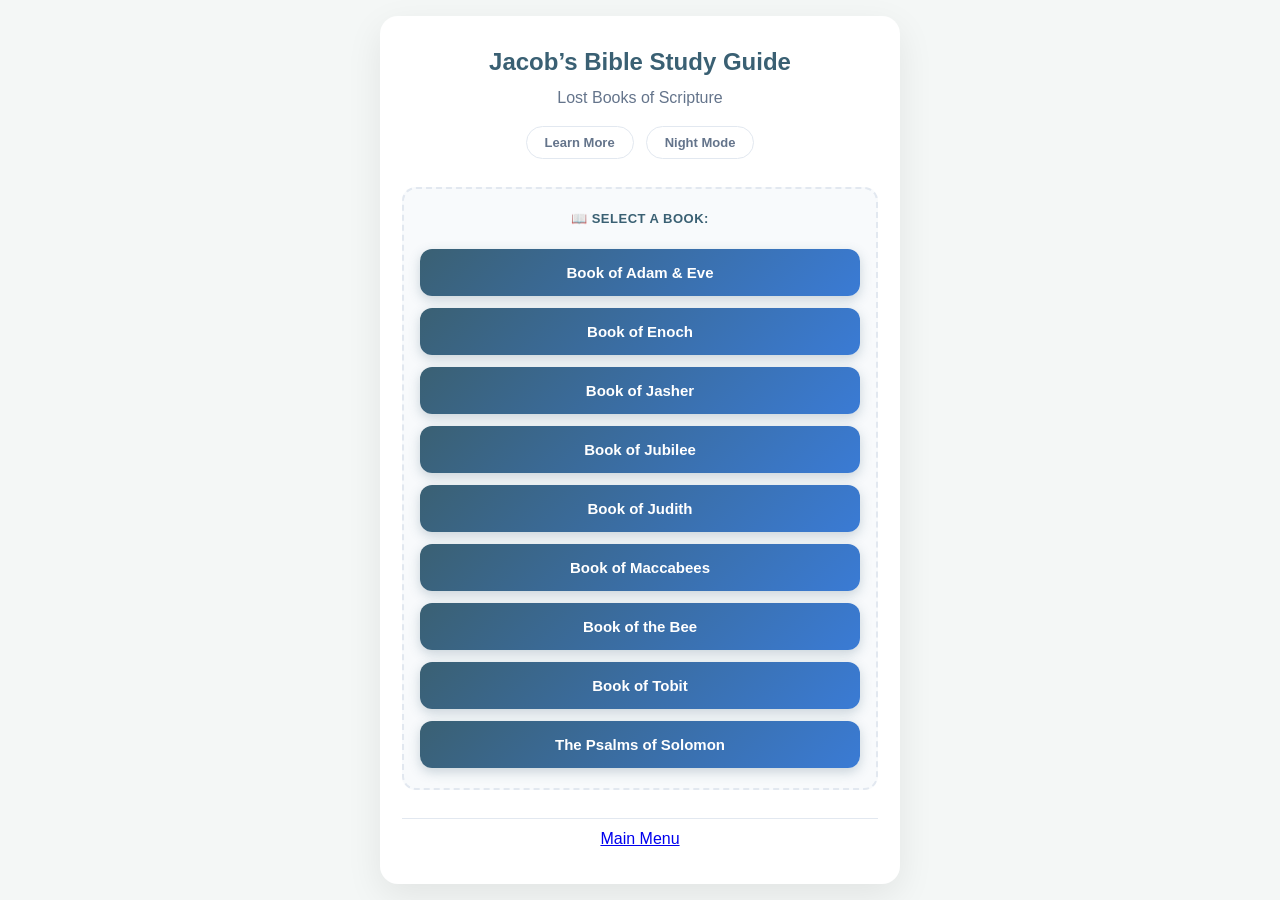
==== lost-books/index.html @ 6ad66584 "Update print statement from 'Hello' to 'Goodbye'" ====
<!DOCTYPE html>
<html lang="en">
<head>
    <meta charset="UTF-8">
    <meta name="viewport" content="width=device-width, initial-scale=1.0">
    <title>Jacob’s Bible Study Guide – Lost Books of Scripture</title>
    <link rel="stylesheet" href="style.css">
</head>
<body>
    <div class="container">
        <header class="header">
            <h1>Jacob’s Bible Study Guide</h1>
            <h2>Lost Books of Scripture</h2>

            <div class="header-buttons">
                <button id="learnMoreBtn" class="theme-btn">Learn More</button>
                <button id="themeToggleBtn" class="theme-btn">Night Mode</button>
            </div>
        </header>

        <section class="volume-section">
            <div class="section-title">📖 SELECT A BOOK:</div>
            
            <button class="book-btn coming-soon-btn">Book of Adam &amp; Eve</button>
            <button class="book-btn" id="enochBtn">Book of Enoch</button>
            <button class="book-btn coming-soon-btn">Book of Jasher</button>
            <button class="book-btn coming-soon-btn">Book of Jubilee</button>
            <button class="book-btn coming-soon-btn">Book of Judith</button>
            <button class="book-btn coming-soon-btn">Book of Maccabees</button>
            <button class="book-btn coming-soon-btn">Book of the Bee</button>
            <button class="book-btn coming-soon-btn">Book of Tobit</button>
            <button class="book-btn coming-soon-btn">The Psalms of Solomon</button>
        </section>

        <footer class="footer">
            <a href="https://jacobseekstruth.github.io/jacobs-bsg-app/" class="main-menu-btn">Main Menu</a>
        </footer>
    </div>

    <!-- ABOUT THIS APP MODAL -->
    <div id="learnMoreModal" class="modal">
        <div class="modal-content">
            <h3>About This App</h3>
            <div class="learn-more-text">
                <p>Hi, I'm Jacob. I created this App to help me study and learn God’s Word, and now I want to share it with you for free.</p>
                <p>Join me on this journey as we explore these Bible study guides together and grow closer to God through Scripture.</p>
                <p><strong>Volume Selection:</strong><br>
                Each volume is a dedicated study guide featuring verses to study and memorize, along with a devotional to read once you complete the curriculum.</p>
                <p><strong>Free Download:</strong><br>
                Every study guide volume includes a free, downloadable PDF, accessible by clicking the <strong>“Download Full Study Guide”</strong> button.</p>
                <p>These PDFs not only contain the scripture verses featured in the app, but also include extra information, exclusive study content, and a special message from me that isn't available anywhere else.</p>
                <p>Happy studying, and may God bless your journey!</p>
                <p class="signature">Blessings,<br><strong>Jacob Seeks Truth</strong></p>
            </div>
            <button id="closeLearnMoreBtn" class="btn-back">Back</button>
        </div>
    </div>

    <!-- COMING SOON MODAL -->
    <div id="comingSoonModal" class="modal">
        <div class="modal-content coming-soon-content">
            <h3>Coming Soon!</h3>
            <p>This book is not available yet. Check back later.</p>
            <button id="closeComingSoonBtn" class="btn-back">Back</button>
        </div>
    </div>

    <!-- BOOK OF ENOCH MODAL -->
    <div id="enochModal" class="modal">
        <div class="modal-content">
            <h3>Book of Enoch</h3>

            <!-- ABOUT -->
            <div class="accordion-item">
                <button class="accordion-header main-header" data-target="aboutContent">
                    About
                    <span class="accordion-icon">▼</span>
                </button>
                <div class="accordion-content" id="aboutContent">
                    <div class="about-text">
                        <p>The Book of Enoch (also called 1 Enoch) is an ancient Jewish apocalyptic text traditionally ascribed to Enoch, the great-grandfather of Noah. Most scholars date the older sections (especially the Book of the Watchers) to approximately 300–200 BC, while the Book of Parables is generally placed around the 1st century BC. It is not included in the Jewish or most Christian canons, but it is regarded as scripture by the Ethiopian Orthodox Tewahedo Church and the Eritrean Orthodox Tewahedo Church.</p>
                        <p>The book expands on Genesis 6 and contains unique material about the fall of the Watchers (angels), the origin of evil spirits and the Nephilim, the reasons for the Flood, heavenly journeys, astronomical secrets, dream visions, and the coming judgment and messianic kingdom.</p>
                    </div>

                    <!-- Read Summary -->
                    <div class="accordion-item nested">
                        <button class="accordion-header nested-header" data-target="summaryContent">
                            Read Summary
                            <span class="accordion-icon">▼</span>
                        </button>
                        <div class="accordion-content nested-content" id="summaryContent">
                            
                            <div class="accordion-item nested">
                                <button class="accordion-header nested-header" data-target="sum1">
                                    1. Book of the Watchers
                                    <span class="accordion-icon">▼</span>
                                </button>
                                <div class="accordion-content nested-content" id="sum1">
                                    <div class="summary-block">
                                        <p>Chapters 1–36. This is the oldest major section. It opens with Enoch’s blessing and a vision of the coming judgment. The core narrative describes the fall of the Watchers (200 angels led by Semjaza and Azazel) who descend to earth, take human wives, and teach forbidden knowledge (weapon-making, cosmetics, astrology, etc.). Their offspring, the giants (Nephilim), bring violence and corruption. The archangels report the chaos to God, who decrees judgment: the Flood will cleanse the earth, the Watchers will be bound, and the spirits of the giants will become evil spirits that afflict humanity. Enoch is taken on journeys through the cosmos and shown the places of punishment and blessing.</p>
                                    </div>
                                </div>
                            </div>

                            <div class="accordion-item nested">
                                <button class="accordion-header nested-header" data-target="sum2">
                                    2. Book of Parables (Similitudes)
                                    <span class="accordion-icon">▼</span>
                                </button>
                                <div class="accordion-content nested-content" id="sum2">
                                    <div class="summary-block">
                                        <p>Chapters 37–71. This section contains three parables (similitudes) focused on the coming judgment, the Son of Man / Elect One, and the vindication of the righteous. It develops a strong messianic figure who is pre-existent, sits on the throne of glory, judges the kings and the mighty, and dwells with the righteous. Themes include the resurrection, the transformation of heaven and earth, and the final defeat of evil. Many scholars see close parallels with later New Testament “Son of Man” language.</p>
                                    </div>
                                </div>
                            </div>

                            <div class="accordion-item nested">
                                <button class="accordion-header nested-header" data-target="sum3">
                                    3. Astronomical Book
                                    <span class="accordion-icon">▼</span>
                                </button>
                                <div class="accordion-content nested-content" id="sum3">
                                    <div class="summary-block">
                                        <p>Chapters 72–82. Also called the Book of the Heavenly Luminaries. The angel Uriel reveals to Enoch the laws of the sun, moon, stars, and calendar. It strongly defends a 364-day solar calendar and criticizes those who follow a lunar calendar. Detailed descriptions of the gates of heaven, the winds, the seasons, and the movement of the luminaries are given. The section ends with Enoch’s predictions about the moral decline of later generations.</p>
                                    </div>
                                </div>
                            </div>

                            <div class="accordion-item nested">
                                <button class="accordion-header nested-header" data-target="sum4">
                                    4. Book of Dream Visions
                                    <span class="accordion-icon">▼</span>
                                </button>
                                <div class="accordion-content nested-content" id="sum4">
                                    <div class="summary-block">
                                        <p>Chapters 83–90. Contains two dream visions. The first is a short vision of the Flood. The second is the famous “Animal Apocalypse,” an allegorical history of the world from Adam to the Maccabean period (and beyond) in which humans are represented as animals and angels as stars or men. It culminates in the judgment of the fallen stars, the building of a new house (temple), and the appearance of a white bull (messianic figure) who transforms all the animals.</p>
                                    </div>
                                </div>
                            </div>

                            <div class="accordion-item nested">
                                <button class="accordion-header nested-header" data-target="sum5">
                                    5. Epistle of Enoch
                                    <span class="accordion-icon">▼</span>
                                </button>
                                <div class="accordion-content nested-content" id="sum5">
                                    <div class="summary-block">
                                        <p>Chapters 91–108. This final section includes the Apocalypse of Weeks (a schematic history divided into ten “weeks”), exhortations to the righteous, woes against sinners, teachings on the two ways, and additional material about the birth of Noah and future judgment. It emphasizes moral instruction, the certainty of divine justice, and the ultimate blessing of the righteous.</p>
                                    </div>
                                </div>
                            </div>

                        </div>
                    </div>
                </div>
            </div>

            <!-- LISTEN TO AUDIO -->
            <div class="accordion-item">
                <button class="accordion-header main-header" data-target="listenContent">
                    Listen to Audio
                    <span class="accordion-icon">▼</span>
                </button>
                <div class="accordion-content" id="listenContent">

                    <!-- Book of the Watchers header -->
                    <div class="book-section-header">Book of the Watchers</div>

                    <!-- Chapters 1-11 -->
                    <div class="accordion-item nested">
                        <button class="accordion-header nested-header" data-target="ch1">
                            Chapters 1-11
                            <span class="accordion-icon">▼</span>
                        </button>
                        <div class="accordion-content nested-content" id="ch1">
                            <div class="chapter-block">
                                <audio preload="metadata">
                                    <source src="https://www.archive.org/download/bookofenoch_1812_librivox/bookofenoch_02_charles_128kb.mp3" type="audio/mpeg">
                                </audio>
                                <div class="progress-container">
                                    <span class="current-time">0:00</span>
                                    <input type="range" class="progress-bar" value="0" min="0" max="100" step="0.1">
                                    <span class="total-time">0:00</span>
                                </div>
                                <button class="player-btn primary play-pause-btn">Play</button>
                                <div class="seek-controls">
                                    <button class="player-btn rewind-btn">−15s</button>
                                    <button class="player-btn restart-btn">Restart</button>
                                    <button class="player-btn forward-btn">+15s</button>
                                </div>

                                <!-- See Contents -->
                                <div class="accordion-item nested">
                                    <button class="accordion-header nested-header contents-btn" data-target="contents1">
                                        See Contents
                                        <span class="accordion-icon">▼</span>
                                    </button>
                                    <div class="accordion-content nested-content" id="contents1">
                                        <div class="contents-list">
                                            <p>1: The Blessing of Enoch</p>
                                            <p>2: The Order of Nature</p>
                                            <p>3: The Heavenly Bodies</p>
                                            <p>4: The Seasons and Elements</p>
                                            <p>5: The Disobedience of Sinners</p>
                                            <p>6: The Fall of the Watchers</p>
                                            <p>7: The Deeds of the Giants</p>
                                            <p>8: Forbidden Knowledge Taught</p>
                                            <p>9: The Archangels’ Appeal</p>
                                            <p>10: Judgment Pronounced</p>
                                            <p>11: Promise of Restoration</p>
                                        </div>
                                    </div>
                                </div>
                            </div>
                        </div>
                    </div>

                    <!-- Chapters 12-19 -->
                    <div class="accordion-item nested">
                        <button class="accordion-header nested-header" data-target="ch2">
                            Chapters 12-19
                            <span class="accordion-icon">▼</span>
                        </button>
                        <div class="accordion-content nested-content" id="ch2">
                            <div class="chapter-block">
                                <audio preload="metadata">
                                    <source src="https://www.archive.org/download/bookofenoch_1812_librivox/bookofenoch_03_charles_128kb.mp3" type="audio/mpeg">
                                </audio>
                                <div class="progress-container">
                                    <span class="current-time">0:00</span>
                                    <input type="range" class="progress-bar" value="0" min="0" max="100" step="0.1">
                                    <span class="total-time">0:00</span>
                                </div>
                                <button class="player-btn primary play-pause-btn">Play</button>
                                <div class="seek-controls">
                                    <button class="player-btn rewind-btn">−15s</button>
                                    <button class="player-btn restart-btn">Restart</button>
                                    <button class="player-btn forward-btn">+15s</button>
                                </div>
                                <div class="accordion-item nested">
                                    <button class="accordion-header nested-header contents-btn" data-target="contents2">
                                        See Contents
                                        <span class="accordion-icon">▼</span>
                                    </button>
                                    <div class="accordion-content nested-content" id="contents2">
                                        <div class="contents-list">
                                            <p>12: Enoch Taken by the Watchers</p>
                                            <p>13: Enoch’s Intercession</p>
                                            <p>14: Vision of the Heavenly Palace</p>
                                            <p>15: Judgment on the Watchers</p>
                                            <p>16: Final Sentence of the Angels</p>
                                            <p>17: Journey to the West</p>
                                            <p>18: The Ends of the Earth</p>
                                            <p>19: The Prison of the Stars</p>
                                        </div>
                                    </div>
                                </div>
                            </div>
                        </div>
                    </div>

                    <!-- Chapters 20-25 -->
                    <div class="accordion-item nested">
                        <button class="accordion-header nested-header" data-target="ch3">
                            Chapters 20-25
                            <span class="accordion-icon">▼</span>
                        </button>
                        <div class="accordion-content nested-content" id="ch3">
                            <div class="chapter-block">
                                <audio preload="metadata">
                                    <source src="https://www.archive.org/download/bookofenoch_1812_librivox/bookofenoch_03_charles_128kb.mp3" type="audio/mpeg">
                                </audio>
                                <div class="progress-container">
                                    <span class="current-time">0:00</span>
                                    <input type="range" class="progress-bar" value="0" min="0" max="100" step="0.1">
                                    <span class="total-time">0:00</span>
                                </div>
                                <button class="player-btn primary play-pause-btn">Play</button>
                                <div class="seek-controls">
                                    <button class="player-btn rewind-btn">−15s</button>
                                    <button class="player-btn restart-btn">Restart</button>
                                    <button class="player-btn forward-btn">+15s</button>
                                </div>
                                <div class="accordion-item nested">
                                    <button class="accordion-header nested-header contents-btn" data-target="contents3">
                                        See Contents
                                        <span class="accordion-icon">▼</span>
                                    </button>
                                    <div class="accordion-content nested-content" id="contents3">
                                        <div class="contents-list">
                                            <p>20: The Seven Archangels</p>
                                            <p>21: The Prison of the Angels</p>
                                            <p>22: The Abodes of the Dead</p>
                                            <p>23: The Fire of the West</p>
                                            <p>24: The Mountain of God</p>
                                            <p>25: The Tree of Life</p>
                                        </div>
                                    </div>
                                </div>
                            </div>
                        </div>
                    </div>

                    <!-- Chapters 26-36 -->
                    <div class="accordion-item nested">
                        <button class="accordion-header nested-header" data-target="ch4">
                            Chapters 26-36
                            <span class="accordion-icon">▼</span>
                        </button>
                        <div class="accordion-content nested-content" id="ch4">
                            <div class="chapter-block">
                                <audio preload="metadata">
                                    <source src="https://www.archive.org/download/bookofenoch_1812_librivox/bookofenoch_05_charles_128kb.mp3" type="audio/mpeg">
                                </audio>
                                <div class="progress-container">
                                    <span class="current-time">0:00</span>
                                    <input type="range" class="progress-bar" value="0" min="0" max="100" step="0.1">
                                    <span class="total-time">0:00</span>
                                </div>
                                <button class="player-btn primary play-pause-btn">Play</button>
                                <div class="seek-controls">
                                    <button class="player-btn rewind-btn">−15s</button>
                                    <button class="player-btn restart-btn">Restart</button>
                                    <button class="player-btn forward-btn">+15s</button>
                                </div>
                                <div class="accordion-item nested">
                                    <button class="accordion-header nested-header contents-btn" data-target="contents4">
                                        See Contents
                                        <span class="accordion-icon">▼</span>
                                    </button>
                                    <div class="accordion-content nested-content" id="contents4">
                                        <div class="contents-list">
                                            <p>26: The Center of the Earth</p>
                                            <p>27: The Accursed Valley</p>
                                            <p>28–32: Journey to the East</p>
                                            <p>33: The Ends of the Earth</p>
                                            <p>34–35: The Gates of the Winds</p>
                                            <p>36: Closing Vision of the Watchers</p>
                                        </div>
                                    </div>
                                </div>
                            </div>
                        </div>
                    </div>

                    <!-- Book of Parables header -->
                    <div class="book-section-header">Book of Parables</div>

                    <!-- Chapters 37-44 -->
                    <div class="accordion-item nested">
                        <button class="accordion-header nested-header" data-target="ch5">
                            Chapters 37-44
                            <span class="accordion-icon">▼</span>
                        </button>
                        <div class="accordion-content nested-content" id="ch5">
                            <div class="chapter-block">
                                <audio preload="metadata">
                                    <source src="https://www.archive.org/download/bookofenoch_1812_librivox/bookofenoch_06_charles_128kb.mp3" type="audio/mpeg">
                                </audio>
                                <div class="progress-container">
                                    <span class="current-time">0:00</span>
                                    <input type="range" class="progress-bar" value="0" min="0" max="100" step="0.1">
                                    <span class="total-time">0:00</span>
                                </div>
                                <button class="player-btn primary play-pause-btn">Play</button>
                                <div class="seek-controls">
                                    <button class="player-btn rewind-btn">−15s</button>
                                    <button class="player-btn restart-btn">Restart</button>
                                    <button class="player-btn forward-btn">+15s</button>
                                </div>
                                <div class="accordion-item nested">
                                    <button class="accordion-header nested-header contents-btn" data-target="contents5">
                                        See Contents
                                        <span class="accordion-icon">▼</span>
                                    </button>
                                    <div class="accordion-content nested-content" id="contents5">
                                        <div class="contents-list">
                                            <p>37: Introduction to the Parables</p>
                                            <p>38: The First Parable – Coming Judgment</p>
                                            <p>39: The Dwelling of the Righteous</p>
                                            <p>40: The Four Archangels</p>
                                            <p>41: Secrets of Heaven &amp; Lightning</p>
                                            <p>42: Wisdom’s Dwelling</p>
                                            <p>43–44: The Stars and Lightning</p>
                                        </div>
                                    </div>
                                </div>
                            </div>
                        </div>
                    </div>

                    <!-- Chapters 45-59 -->
                    <div class="accordion-item nested">
                        <button class="accordion-header nested-header" data-target="ch6">
                            Chapters 45-59
                            <span class="accordion-icon">▼</span>
                        </button>
                        <div class="accordion-content nested-content" id="ch6">
                            <div class="chapter-block">
                                <audio preload="metadata">
                                    <source src="https://www.archive.org/download/bookofenoch_1812_librivox/bookofenoch_07_charles_128kb.mp3" type="audio/mpeg">
                                </audio>
                                <div class="progress-container">
                                    <span class="current-time">0:00</span>
                                    <input type="range" class="progress-bar" value="0" min="0" max="100" step="0.1">
                                    <span class="total-time">0:00</span>
                                </div>
                                <button class="player-btn primary play-pause-btn">Play</button>
                                <div class="seek-controls">
                                    <button class="player-btn rewind-btn">−15s</button>
                                    <button class="player-btn restart-btn">Restart</button>
                                    <button class="player-btn forward-btn">+15s</button>
                                </div>
                                <div class="accordion-item nested">
                                    <button class="accordion-header nested-header contents-btn" data-target="contents6">
                                        See Contents
                                        <span class="accordion-icon">▼</span>
                                    </button>
                                    <div class="accordion-content nested-content" id="contents6">
                                        <div class="contents-list">
                                            <p>45: The Second Parable Begins</p>
                                            <p>46: The Head of Days &amp; Son of Man</p>
                                            <p>47: Prayer of the Righteous</p>
                                            <p>48: The Naming of the Son of Man</p>
                                            <p>49–51: Power, Wisdom &amp; Resurrection</p>
                                            <p>52–54: Mountains, Angels &amp; Judgment</p>
                                            <p>55–57: Final Judgment Scenes</p>
                                            <p>58–59: Lights and Lightning</p>
                                        </div>
                                    </div>
                                </div>
                            </div>
                        </div>
                    </div>

                    <!-- Chapters 60-64 -->
                    <div class="accordion-item nested">
                        <button class="accordion-header nested-header" data-target="ch7">
                            Chapters 60-64
                            <span class="accordion-icon">▼</span>
                        </button>
                        <div class="accordion-content nested-content" id="ch7">
                            <div class="chapter-block">
                                <audio preload="metadata">
                                    <source src="https://www.archive.org/download/bookofenoch_1812_librivox/bookofenoch_08_charles_128kb.mp3" type="audio/mpeg">
                                </audio>
                                <div class="progress-container">
                                    <span class="current-time">0:00</span>
                                    <input type="range" class="progress-bar" value="0" min="0" max="100" step="0.1">
                                    <span class="total-time">0:00</span>
                                </div>
                                <button class="player-btn primary play-pause-btn">Play</button>
                                <div class="seek-controls">
                                    <button class="player-btn rewind-btn">−15s</button>
                                    <button class="player-btn restart-btn">Restart</button>
                                    <button class="player-btn forward-btn">+15s</button>
                                </div>
                                <div class="accordion-item nested">
                                    <button class="accordion-header nested-header contents-btn" data-target="contents7">
                                        See Contents
                                        <span class="accordion-icon">▼</span>
                                    </button>
                                    <div class="accordion-content nested-content" id="contents7">
                                        <div class="contents-list">
                                            <p>60: The Quaking of the Heaven</p>
                                            <p>61: The Angels of Power</p>
                                            <p>62: Judgment of the Kings</p>
                                            <p>63: The Confession of the Mighty</p>
                                            <p>64: The Fallen Angels’ Vision</p>
                                        </div>
                                    </div>
                                </div>
                            </div>
                        </div>
                    </div>

                    <!-- Chapters 65-71 -->
                    <div class="accordion-item nested">
                        <button class="accordion-header nested-header" data-target="ch8">
                            Chapters 65-71
                            <span class="accordion-icon">▼</span>
                        </button>
                        <div class="accordion-content nested-content" id="ch8">
                            <div class="chapter-block">
                                <audio preload="metadata">
                                    <source src="https://www.archive.org/download/bookofenoch_1812_librivox/bookofenoch_09_charles_128kb.mp3" type="audio/mpeg">
                                </audio>
                                <div class="progress-container">
                                    <span class="current-time">0:00</span>
                                    <input type="range" class="progress-bar" value="0" min="0" max="100" step="0.1">
                                    <span class="total-time">0:00</span>
                                </div>
                                <button class="player-btn primary play-pause-btn">Play</button>
                                <div class="seek-controls">
                                    <button class="player-btn rewind-btn">−15s</button>
                                    <button class="player-btn restart-btn">Restart</button>
                                    <button class="player-btn forward-btn">+15s</button>
                                </div>
                                <div class="accordion-item nested">
                                    <button class="accordion-header nested-header contents-btn" data-target="contents8">
                                        See Contents
                                        <span class="accordion-icon">▼</span>
                                    </button>
                                    <div class="accordion-content nested-content" id="contents8">
                                        <div class="contents-list">
                                            <p>65: Noah’s Vision of the Flood</p>
                                            <p>66: The Angels of the Waters</p>
                                            <p>67: Punishment of the Angels</p>
                                            <p>68: The Secrets of the Angels</p>
                                            <p>69: The Chiefs of the Fallen</p>
                                            <p>70: Enoch’s Final Translation</p>
                                            <p>71: The Son of Man Revealed</p>
                                        </div>
                                    </div>
                                </div>
                            </div>
                        </div>
                    </div>

                    <!-- Astronomical Book header -->
                    <div class="book-section-header">Astronomical Book</div>

                    <!-- Chapters 72-75 -->
                    <div class="accordion-item nested">
                        <button class="accordion-header nested-header" data-target="ch9">
                            Chapters 72-75
                            <span class="accordion-icon">▼</span>
                        </button>
                        <div class="accordion-content nested-content" id="ch9">
                            <div class="chapter-block">
                                <audio preload="metadata">
                                    <source src="https://www.archive.org/download/bookofenoch_1812_librivox/bookofenoch_10_charles_128kb.mp3" type="audio/mpeg">
                                </audio>
                                <div class="progress-container">
                                    <span class="current-time">0:00</span>
                                    <input type="range" class="progress-bar" value="0" min="0" max="100" step="0.1">
                                    <span class="total-time">0:00</span>
                                </div>
                                <button class="player-btn primary play-pause-btn">Play</button>
                                <div class="seek-controls">
                                    <button class="player-btn rewind-btn">−15s</button>
                                    <button class="player-btn restart-btn">Restart</button>
                                    <button class="player-btn forward-btn">+15s</button>
                                </div>
                                <div class="accordion-item nested">
                                    <button class="accordion-header nested-header contents-btn" data-target="contents9">
                                        See Contents
                                        <span class="accordion-icon">▼</span>
                                    </button>
                                    <div class="accordion-content nested-content" id="contents9">
                                        <div class="contents-list">
                                            <p>72: The Sun and Its Gates</p>
                                            <p>73: The Moon and Its Course</p>
                                            <p>74: The Lunar Year</p>
                                            <p>75: The Leaders of the Stars</p>
                                        </div>
                                    </div>
                                </div>
                            </div>
                        </div>
                    </div>

                    <!-- Chapters 76-82 -->
                    <div class="accordion-item nested">
                        <button class="accordion-header nested-header" data-target="ch10">
                            Chapters 76-82
                            <span class="accordion-icon">▼</span>
                        </button>
                        <div class="accordion-content nested-content" id="ch10">
                            <div class="chapter-block">
                                <audio preload="metadata">
                                    <source src="https://www.archive.org/download/bookofenoch_1812_librivox/bookofenoch_11_charles_128kb.mp3" type="audio/mpeg">
                                </audio>
                                <div class="progress-container">
                                    <span class="current-time">0:00</span>
                                    <input type="range" class="progress-bar" value="0" min="0" max="100" step="0.1">
                                    <span class="total-time">0:00</span>
                                </div>
                                <button class="player-btn primary play-pause-btn">Play</button>
                                <div class="seek-controls">
                                    <button class="player-btn rewind-btn">−15s</button>
                                    <button class="player-btn restart-btn">Restart</button>
                                    <button class="player-btn forward-btn">+15s</button>
                                </div>
                                <div class="accordion-item nested">
                                    <button class="accordion-header nested-header contents-btn" data-target="contents10">
                                        See Contents
                                        <span class="accordion-icon">▼</span>
                                    </button>
                                    <div class="accordion-content nested-content" id="contents10">
                                        <div class="contents-list">
                                            <p>76: The Twelve Windows of the Winds</p>
                                            <p>77: The Four Quarters of the Earth</p>
                                            <p>78: Further Laws of the Moon</p>
                                            <p>79–80: Signs of the Days</p>
                                            <p>81: Enoch’s Charge to Methuselah</p>
                                            <p>82: The Four Leaders of the Seasons</p>
                                        </div>
                                    </div>
                                </div>
                            </div>
                        </div>
                    </div>

                    <!-- Book of Dream Visions header -->
                    <div class="book-section-header">Book of Dream Visions</div>

                    <!-- Chapters 83-88 -->
                    <div class="accordion-item nested">
                        <button class="accordion-header nested-header" data-target="ch11">
                            Chapters 83-88
                            <span class="accordion-icon">▼</span>
                        </button>
                        <div class="accordion-content nested-content" id="ch11">
                            <div class="chapter-block">
                                <audio preload="metadata">
                                    <source src="https://www.archive.org/download/bookofenoch_1812_librivox/bookofenoch_12_charles_128kb.mp3" type="audio/mpeg">
                                </audio>
                                <div class="progress-container">
                                    <span class="current-time">0:00</span>
                                    <input type="range" class="progress-bar" value="0" min="0" max="100" step="0.1">
                                    <span class="total-time">0:00</span>
                                </div>
                                <button class="player-btn primary play-pause-btn">Play</button>
                                <div class="seek-controls">
                                    <button class="player-btn rewind-btn">−15s</button>
                                    <button class="player-btn restart-btn">Restart</button>
                                    <button class="player-btn forward-btn">+15s</button>
                                </div>
                                <div class="accordion-item nested">
                                    <button class="accordion-header nested-header contents-btn" data-target="contents11">
                                        See Contents
                                        <span class="accordion-icon">▼</span>
                                    </button>
                                    <div class="accordion-content nested-content" id="contents11">
                                        <div class="contents-list">
                                            <p>83: First Dream Vision – The Flood</p>
                                            <p>84: Enoch’s Prayer</p>
                                            <p>85: Beginning of the Animal Apocalypse</p>
                                            <p>86: The Fallen Stars</p>
                                            <p>87: The Descent of the White Men</p>
                                            <p>88: Judgment of the Stars</p>
                                        </div>
                                    </div>
                                </div>
                            </div>
                        </div>
                    </div>

                    <!-- Chapters 89 -->
                    <div class="accordion-item nested">
                        <button class="accordion-header nested-header" data-target="ch12">
                            Chapters 89
                            <span class="accordion-icon">▼</span>
                        </button>
                        <div class="accordion-content nested-content" id="ch12">
                            <div class="chapter-block">
                                <audio preload="metadata">
                                    <source src="https://www.archive.org/download/bookofenoch_1812_librivox/bookofenoch_13_charles_128kb.mp3" type="audio/mpeg">
                                </audio>
                                <div class="progress-container">
                                    <span class="current-time">0:00</span>
                                    <input type="range" class="progress-bar" value="0" min="0" max="100" step="0.1">
                                    <span class="total-time">0:00</span>
                                </div>
                                <button class="player-btn primary play-pause-btn">Play</button>
                                <div class="seek-controls">
                                    <button class="player-btn rewind-btn">−15s</button>
                                    <button class="player-btn restart-btn">Restart</button>
                                    <button class="player-btn forward-btn">+15s</button>
                                </div>
                                <div class="accordion-item nested">
                                    <button class="accordion-header nested-header contents-btn" data-target="contents12">
                                        See Contents
                                        <span class="accordion-icon">▼</span>
                                    </button>
                                    <div class="accordion-content nested-content" id="contents12">
                                        <div class="contents-list">
                                            <p>89: The Animal Apocalypse Continued – From the Flood to the Maccabees</p>
                                        </div>
                                    </div>
                                </div>
                            </div>
                        </div>
                    </div>

                    <!-- Chapters 90 -->
                    <div class="accordion-item nested">
                        <button class="accordion-header nested-header" data-target="ch13">
                            Chapters 90
                            <span class="accordion-icon">▼</span>
                        </button>
                        <div class="accordion-content nested-content" id="ch13">
                            <div class="chapter-block">
                                <audio preload="metadata">
                                    <source src="https://www.archive.org/download/bookofenoch_1812_librivox/bookofenoch_09_charles_128kb.mp3" type="audio/mpeg">
                                </audio>
                                <div class="progress-container">
                                    <span class="current-time">0:00</span>
                                    <input type="range" class="progress-bar" value="0" min="0" max="100" step="0.1">
                                    <span class="total-time">0:00</span>
                                </div>
                                <button class="player-btn primary play-pause-btn">Play</button>
                                <div class="seek-controls">
                                    <button class="player-btn rewind-btn">−15s</button>
                                    <button class="player-btn restart-btn">Restart</button>
                                    <button class="player-btn forward-btn">+15s</button>
                                </div>
                                <div class="accordion-item nested">
                                    <button class="accordion-header nested-header contents-btn" data-target="contents13">
                                        See Contents
                                        <span class="accordion-icon">▼</span>
                                    </button>
                                    <div class="accordion-content nested-content" id="contents13">
                                        <div class="contents-list">
                                            <p>90: The Final Judgment and New House (Temple) in the Animal Apocalypse</p>
                                        </div>
                                    </div>
                                </div>
                            </div>
                        </div>
                    </div>

                    <!-- Epistle of Enoch header -->
                    <div class="book-section-header">Epistle of Enoch</div>

                    <!-- Chapters 91-97 -->
                    <div class="accordion-item nested">
                        <button class="accordion-header nested-header" data-target="ch14">
                            Chapters 91-97
                            <span class="accordion-icon">▼</span>
                        </button>
                        <div class="accordion-content nested-content" id="ch14">
                            <div class="chapter-block">
                                <audio preload="metadata">
                                    <source src="https://www.archive.org/download/bookofenoch_1812_librivox/bookofenoch_15_charles_128kb.mp3" type="audio/mpeg">
                                </audio>
                                <div class="progress-container">
                                    <span class="current-time">0:00</span>
                                    <input type="range" class="progress-bar" value="0" min="0" max="100" step="0.1">
                                    <span class="total-time">0:00</span>
                                </div>
                                <button class="player-btn primary play-pause-btn">Play</button>
                                <div class="seek-controls">
                                    <button class="player-btn rewind-btn">−15s</button>
                                    <button class="player-btn restart-btn">Restart</button>
                                    <button class="player-btn forward-btn">+15s</button>
                                </div>
                                <div class="accordion-item nested">
                                    <button class="accordion-header nested-header contents-btn" data-target="contents14">
                                        See Contents
                                        <span class="accordion-icon">▼</span>
                                    </button>
                                    <div class="accordion-content nested-content" id="contents14">
                                        <div class="contents-list">
                                            <p>91: Enoch’s Exhortation &amp; Apocalypse of Weeks Begins</p>
                                            <p>92: The Birth of Noah (fragment)</p>
                                            <p>93: The Apocalypse of Weeks</p>
                                            <p>94–97: Woes Against Sinners &amp; Encouragement of the Righteous</p>
                                        </div>
                                    </div>
                                </div>
                            </div>
                        </div>
                    </div>

                    <!-- Chapters 98-105 -->
                    <div class="accordion-item nested">
                        <button class="accordion-header nested-header" data-target="ch15">
                            Chapters 98-105
                            <span class="accordion-icon">▼</span>
                        </button>
                        <div class="accordion-content nested-content" id="ch15">
                            <div class="chapter-block">
                                <audio preload="metadata">
                                    <source src="https://www.archive.org/download/bookofenoch_1812_librivox/bookofenoch_16_charles_128kb.mp3" type="audio/mpeg">
                                </audio>
                                <div class="progress-container">
                                    <span class="current-time">0:00</span>
                                    <input type="range" class="progress-bar" value="0" min="0" max="100" step="0.1">
                                    <span class="total-time">0:00</span>
                                </div>
                                <button class="player-btn primary play-pause-btn">Play</button>
                                <div class="seek-controls">
                                    <button class="player-btn rewind-btn">−15s</button>
                                    <button class="player-btn restart-btn">Restart</button>
                                    <button class="player-btn forward-btn">+15s</button>
                                </div>
                                <div class="accordion-item nested">
                                    <button class="accordion-header nested-header contents-btn" data-target="contents15">
                                        See Contents
                                        <span class="accordion-icon">▼</span>
                                    </button>
                                    <div class="accordion-content nested-content" id="contents15">
                                        <div class="contents-list">
                                            <p>98–99: Further Woes and Judgments</p>
                                            <p>100–102: The Fate of the Righteous and Sinners</p>
                                            <p>103–104: Comfort for the Righteous</p>
                                            <p>105: Final Blessing</p>
                                        </div>
                                    </div>
                                </div>
                            </div>
                        </div>
                    </div>

                    <!-- Chapters 106-108 -->
                    <div class="accordion-item nested">
                        <button class="accordion-header nested-header" data-target="ch16">
                            Chapters 106-108
                            <span class="accordion-icon">▼</span>
                        </button>
                        <div class="accordion-content nested-content" id="ch16">
                            <div class="chapter-block">
                                <audio preload="metadata">
                                    <source src="https://www.archive.org/download/bookofenoch_1812_librivox/bookofenoch_17_charles_128kb.mp3" type="audio/mpeg">
                                </audio>
                                <div class="progress-container">
                                    <span class="current-time">0:00</span>
                                    <input type="range" class="progress-bar" value="0" min="0" max="100" step="0.1">
                                    <span class="total-time">0:00</span>
                                </div>
                                <button class="player-btn primary play-pause-btn">Play</button>
                                <div class="seek-controls">
                                    <button class="player-btn rewind-btn">−15s</button>
                                    <button class="player-btn restart-btn">Restart</button>
                                    <button class="player-btn forward-btn">+15s</button>
                                </div>
                                <div class="accordion-item nested">
                                    <button class="accordion-header nested-header contents-btn" data-target="contents16">
                                        See Contents
                                        <span class="accordion-icon">▼</span>
                                    </button>
                                    <div class="accordion-content nested-content" id="contents16">
                                        <div class="contents-list">
                                            <p>106–107: The Birth of Noah</p>
                                            <p>108: Final Admonition and Conclusion</p>
                                        </div>
                                    </div>
                                </div>
                            </div>
                        </div>
                    </div>

                </div>
            </div>

            <!-- READ THE BOOK -->
            <div class="accordion-item">
                <button class="accordion-header main-header" data-target="readContent">
                    Read the Book
                    <span class="accordion-icon">▼</span>
                </button>
                <div class="accordion-content" id="readContent">
                    <a href="https://archive.org/download/bookofenoch0000unse/bookofenoch0000unse.pdf" 
                       class="download-btn" target="_blank" rel="noopener">
                        Download PDF (English)
                    </a>
                    <a href="https://archive.org/download/ethiopicversiono00charuoft/ethiopicversiono00charuoft.pdf" 
                       class="download-btn" target="_blank" rel="noopener">
                        Download PDF (Ethiopic)
                    </a>
                </div>
            </div>

            <!-- REFERENCES -->
            <div class="accordion-item">
                <button class="accordion-header main-header" data-target="refContent">
                    References
                    <span class="accordion-icon">▼</span>
                </button>
                <div class="accordion-content" id="refContent">
                    <a href="https://en.wikipedia.org/wiki/Book_of_Enoch" 
                       class="download-btn wiki-btn" target="_blank" rel="noopener">
                        Wiki
                    </a>
                </div>
            </div>

            <button id="closeEnochBtn" class="btn-back">Back</button>
        </div>
    </div>

    <script src="app.js"></script>
</body>
</html>
---- lost-books/style.css ----
:root {
    --bg-color: #f4f7f6;
    --primary-color: #3a6073;
    --accent-color: #3a7bd5;
    --text-color: #2c3e50;
    --border-color: #e2e8f0;
    --light-bg: #f8fafc;
    --card-bg: #ffffff;
    --muted-text: #64748b;
}

body.dark-mode {
    --bg-color: #0f172a;
    --primary-color: #93c5fd;
    --accent-color: #60a5fa;
    --text-color: #e2e8f0;
    --border-color: #334155;
    --light-bg: #1e293b;
    --card-bg: #1e293b;
    --muted-text: #94a3b8;
}

*, *::before, *::after {
    box-sizing: border-box;
}

html {
    -webkit-text-size-adjust: 100%;
}

body {
    font-family: -apple-system, BlinkMacSystemFont, "Segoe UI", Roboto, Helvetica, Arial, sans-serif;
    background-color: var(--bg-color);
    color: var(--text-color);
    margin: 0;
    padding: 16px;
    display: flex;
    justify-content: center;
    min-height: 100vh;
    line-height: 1.5;
    transition: background-color 0.3s, color 0.3s;
}

.container {
    width: 100%;
    max-width: 520px;
    background: var(--card-bg);
    padding: 28px 22px;
    border-radius: 18px;
    box-shadow: 0 12px 36px rgba(0, 0, 0, 0.08);
    display: flex;
    flex-direction: column;
    gap: 28px;
    transition: background-color 0.3s;
}

.header {
    text-align: center;
}

h1 {
    font-size: 24px;
    font-weight: 700;
    color: var(--primary-color);
    margin: 0 0 6px 0;
}

h2 {
    font-size: 16px;
    font-weight: 500;
    color: var(--muted-text);
    margin: 0 0 16px 0;
}

.header-buttons {
    display: flex;
    justify-content: center;
    gap: 12px;
    flex-wrap: wrap;
}

.theme-btn {
    background: none;
    border: 1px solid var(--border-color);
    color: var(--muted-text);
    font-size: 13px;
    font-weight: 600;
    cursor: pointer;
    padding: 8px 18px;
    border-radius: 20px;
    transition: all 0.2s;
    font-family: inherit;
}

.theme-btn:hover {
    background: var(--light-bg);
    color: var(--primary-color);
    border-color: var(--primary-color);
}

.volume-section {
    background: var(--light-bg);
    border: 2px dashed var(--border-color);
    border-radius: 14px;
    padding: 20px 16px;
    display: flex;
    flex-direction: column;
    gap: 12px;
}

.section-title {
    font-size: 13px;
    font-weight: 700;
    color: var(--primary-color);
    text-transform: uppercase;
    letter-spacing: 0.5px;
    margin-bottom: 8px;
    text-align: center;
}

.book-btn {
    display: block;
    width: 100%;
    background: linear-gradient(135deg, #3a6073, #3a7bd5);
    color: white;
    border: none;
    text-align: center;
    padding: 15px 18px;
    border-radius: 12px;
    font-size: 15px;
    font-weight: 700;
    cursor: pointer;
    transition: opacity 0.2s, transform 0.1s;
    box-shadow: 0 4px 12px rgba(58, 96, 115, 0.25);
    font-family: inherit;
}

.book-btn:hover {
    opacity: 0.93;
}

.book-btn:active {
    transform: scale(0.98);
}

.footer {
    text-align: center;
    padding-top: 8px;
    border-top: 1px solid var(--border-color);
    min-height: 1px;
}

/* Modal */
.modal {
    position: fixed;
    top: 0;
    left: 0;
    width: 100%;
    height: 100%;
    background: rgba(0, 0, 0, 0.55);
    display: flex;
    justify-content: center;
    align-items: center;
    opacity: 0;
    pointer-events: none;
    transition: opacity 0.25s ease;
    z-index: 1000;
    padding: 16px;
}

.modal.open {
    opacity: 1;
    pointer-events: auto;
}

.modal-content {
    background: var(--card-bg);
    padding: 28px 22px;
    border-radius: 16px;
    max-width: 480px;
    width: 100%;
    max-height: 85vh;
    overflow-y: auto;
    box-shadow: 0 20px 50px rgba(0, 0, 0, 0.2);
    color: var(--text-color);
}

.modal-content h3 {
    margin: 0 0 18px 0;
    color: var(--primary-color);
    font-size: 19px;
    text-align: center;
}

.coming-soon-content {
    text-align: center;
}

.coming-soon-content p {
    margin: 0 0 20px 0;
    font-size: 16px;
}

.learn-more-text p {
    font-size: 15.5px;
    line-height: 1.65;
    margin: 0 0 14px 0;
}

.signature {
    margin-top: 20px !important;
    font-style: italic;
}

.btn-back {
    display: block;
    width: 100%;
    margin-top: 22px;
    background: #e2e8f0;
    color: #334155;
    border: none;
    padding: 14px;
    border-radius: 10px;
    font-size: 16px;
    font-weight: 700;
    cursor: pointer;
    font-family: inherit;
}

body.dark-mode .btn-back {
    background: #334155;
    color: #e2e8f0;
}

.btn-back:hover {
    background: #cbd5e1;
}

body.dark-mode .btn-back:hover {
    background: #475569;
}

/* Accordion */
.accordion-item {
    margin-bottom: 12px;
    border: 1px solid var(--border-color);
    border-radius: 10px;
    overflow: hidden;
}

.accordion-item.nested {
    margin: 8px 10px;
    border-radius: 8px;
}

.accordion-header {
    width: 100%;
    background: var(--light-bg);
    border: none;
    padding: 14px 16px;
    font-size: 15px;
    font-weight: 700;
    color: var(--primary-color);
    cursor: pointer;
    display: flex;
    justify-content: space-between;
    align-items: center;
    font-family: inherit;
    transition: background 0.2s;
}

.accordion-header.nested-header {
    font-size: 14px;
    padding: 12px 14px;
}

.accordion-header:hover {
    background: var(--border-color);
}

.accordion-icon {
    font-size: 12px;
    transition: transform 0.25s;
}

.accordion-header.active .accordion-icon {
    transform: rotate(180deg);
}

.accordion-content {
    max-height: 0;
    overflow: hidden;
    transition: max-height 0.35s ease;
    background: var(--card-bg);
}

.accordion-content.open {
    max-height: 5000px; /* large enough for all chapters */
}

.nested-content.open {
    max-height: 400px;
}

.chapter-block {
    padding: 14px;
}

/* Audio Player */
.progress-container {
    display: flex;
    align-items: center;
    gap: 10px;
    margin-bottom: 12px;
}

.progress-container span {
    font-size: 12px;
    color: var(--muted-text);
    min-width: 34px;
    text-align: center;
}

.progress-bar {
    flex: 1;
    height: 6px;
    -webkit-appearance: none;
    appearance: none;
    background: var(--border-color);
    border-radius: 3px;
    outline: none;
    cursor: pointer;
}

.progress-bar::-webkit-slider-thumb {
    -webkit-appearance: none;
    width: 15px;
    height: 15px;
    background: var(--accent-color);
    border-radius: 50%;
    cursor: pointer;
}

.progress-bar::-moz-range-thumb {
    width: 15px;
    height: 15px;
    background: var(--accent-color);
    border-radius: 50%;
    cursor: pointer;
    border: none;
}

.player-btn {
    background: var(--light-bg);
    border: 1px solid var(--border-color);
    color: var(--text-color);
    padding: 9px 14px;
    border-radius: 8px;
    font-size: 13px;
    font-weight: 600;
    cursor: pointer;
    transition: all 0.2s;
    font-family: inherit;
}

.player-btn.primary {
    width: 100%;
    background: linear-gradient(135deg, #3a6073, #3a7bd5);
    color: white;
    border: none;
    margin-bottom: 10px;
}

.player-btn.primary:hover {
    opacity: 0.9;
}

.seek-controls {
    display: flex;
    gap: 8px;
}

.seek-controls .player-btn {
    flex: 1;
}

.player-btn:hover {
    background: var(--border-color);
}

/* Download Buttons */
.download-btn {
    display: block;
    margin: 12px 16px;
    width: calc(100% - 32px);
    background: linear-gradient(135deg, #3a6073, #3a7bd5);
    color: white;
    text-decoration: none;
    text-align: center;
    padding: 14px;
    border-radius: 10px;
    font-size: 15px;
    font-weight: 700;
    transition: opacity 0.2s;
}

.download-btn:hover {
    opacity: 0.9;
}

.download-btn + .download-btn {
    margin-top: 10px;
}

@media (max-width: 480px) {
    body { padding: 12px; }
    .container { padding: 22px 16px; }
    h1 { font-size: 22px; }
    h2 { font-size: 15px; }
}
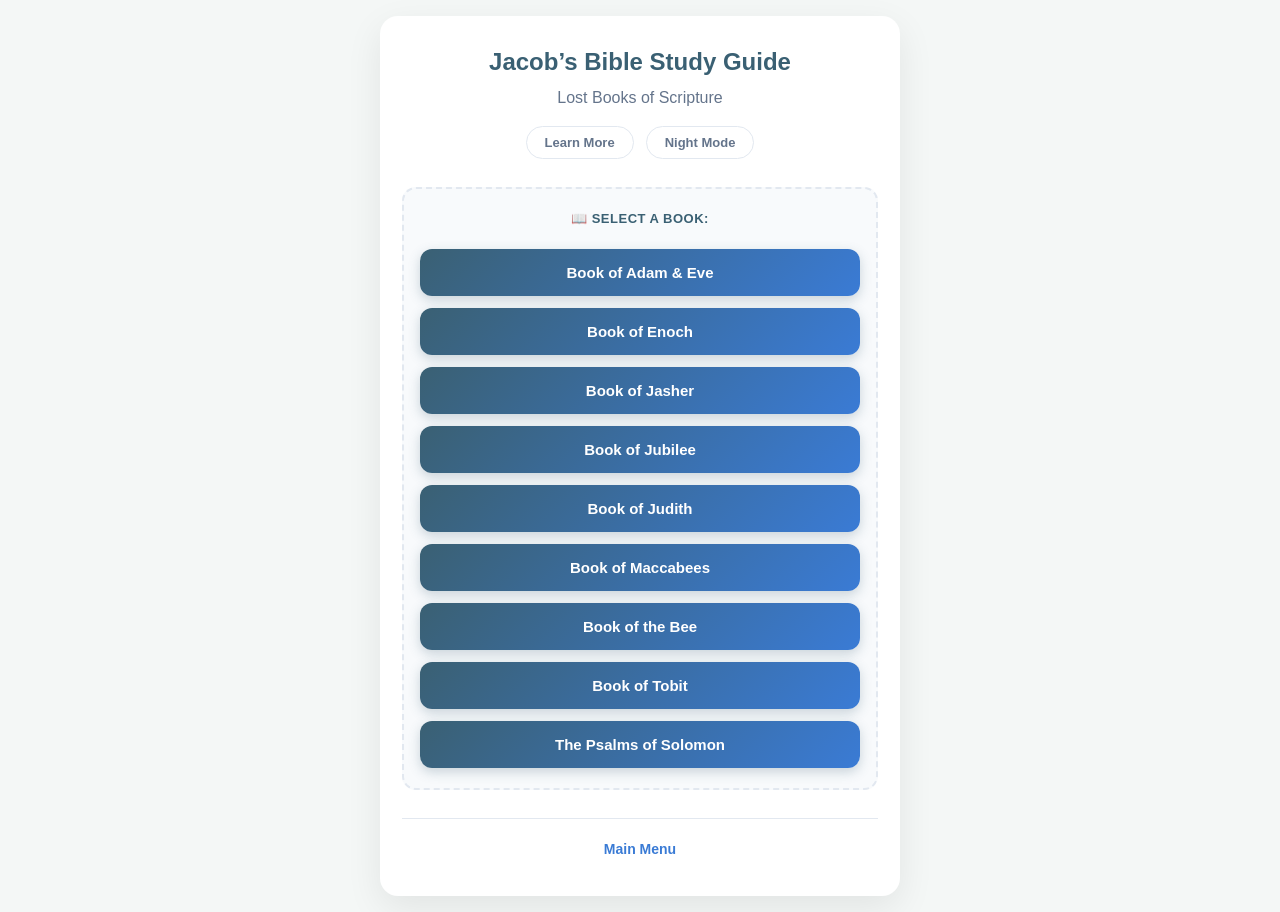
==== commit 174f243b: "Revise learnMoreModal content and structure Updated the content in the 'learnMoreModal' section to p" ====
--- a/lost-books/index.html
+++ b/lost-books/index.html
@@ -42,14 +42,14 @@
         <div class="modal-content">
             <h3>About This App</h3>
             <div class="learn-more-text">
-                <p>Hi, I'm Jacob. I created this App to help me study and learn God’s Word, and now I want to share it with you for free.</p>
-                <p>Join me on this journey as we explore these Bible study guides together and grow closer to God through Scripture.</p>
-                <p><strong>Volume Selection:</strong><br>
-                Each volume is a dedicated study guide featuring verses to study and memorize, along with a devotional to read once you complete the curriculum.</p>
-                <p><strong>Free Download:</strong><br>
-                Every study guide volume includes a free, downloadable PDF, accessible by clicking the <strong>“Download Full Study Guide”</strong> button.</p>
-                <p>These PDFs not only contain the scripture verses featured in the app, but also include extra information, exclusive study content, and a special message from me that isn't available anywhere else.</p>
-                <p>Happy studying, and may God bless your journey!</p>
+                <p>I call this collection the Lost Books of Scripture. Driven by my curious nature, I’ve always wondered if there is more to the story beyond simply reading the Bible.</p>
+
+                <p>Interestingly, some of these so-called “lost” books actually appear in older versions of the Ethiopian Bible—raising the question of why they are absent from most modern English Bibles. Either way, I want to learn more about these stories, as they add valuable depth and context to the history of our beginnings.</p>
+
+                <p>I gathered and compiled this app to organize all of this information in one central place—primarily for my own benefit. Most of the material comes from publicly available archives that anyone can access for free. I simply organized it and packaged it into a clean, easy-to-use app. I’m happy to share it with all of you at no cost. I believe it can help anyone in their Bible studies by providing additional puzzle pieces that enrich the overall story with greater context.</p>
+
+                <p>Happy reading, listening, and studying.</p>
+
                 <p class="signature">Blessings,<br><strong>Jacob Seeks Truth</strong></p>
             </div>
             <button id="closeLearnMoreBtn" class="btn-back">Back</button>
@@ -81,77 +81,6 @@
                         <p>The Book of Enoch (also called 1 Enoch) is an ancient Jewish apocalyptic text traditionally ascribed to Enoch, the great-grandfather of Noah. Most scholars date the older sections (especially the Book of the Watchers) to approximately 300–200 BC, while the Book of Parables is generally placed around the 1st century BC. It is not included in the Jewish or most Christian canons, but it is regarded as scripture by the Ethiopian Orthodox Tewahedo Church and the Eritrean Orthodox Tewahedo Church.</p>
                         <p>The book expands on Genesis 6 and contains unique material about the fall of the Watchers (angels), the origin of evil spirits and the Nephilim, the reasons for the Flood, heavenly journeys, astronomical secrets, dream visions, and the coming judgment and messianic kingdom.</p>
                     </div>
-
-                    <!-- Read Summary -->
-                    <div class="accordion-item nested">
-                        <button class="accordion-header nested-header" data-target="summaryContent">
-                            Read Summary
-                            <span class="accordion-icon">▼</span>
-                        </button>
-                        <div class="accordion-content nested-content" id="summaryContent">
-                            
-                            <div class="accordion-item nested">
-                                <button class="accordion-header nested-header" data-target="sum1">
-                                    1. Book of the Watchers
-                                    <span class="accordion-icon">▼</span>
-                                </button>
-                                <div class="accordion-content nested-content" id="sum1">
-                                    <div class="summary-block">
-                                        <p>Chapters 1–36. This is the oldest major section. It opens with Enoch’s blessing and a vision of the coming judgment. The core narrative describes the fall of the Watchers (200 angels led by Semjaza and Azazel) who descend to earth, take human wives, and teach forbidden knowledge (weapon-making, cosmetics, astrology, etc.). Their offspring, the giants (Nephilim), bring violence and corruption. The archangels report the chaos to God, who decrees judgment: the Flood will cleanse the earth, the Watchers will be bound, and the spirits of the giants will become evil spirits that afflict humanity. Enoch is taken on journeys through the cosmos and shown the places of punishment and blessing.</p>
-                                    </div>
-                                </div>
-                            </div>
-
-                            <div class="accordion-item nested">
-                                <button class="accordion-header nested-header" data-target="sum2">
-                                    2. Book of Parables (Similitudes)
-                                    <span class="accordion-icon">▼</span>
-                                </button>
-                                <div class="accordion-content nested-content" id="sum2">
-                                    <div class="summary-block">
-                                        <p>Chapters 37–71. This section contains three parables (similitudes) focused on the coming judgment, the Son of Man / Elect One, and the vindication of the righteous. It develops a strong messianic figure who is pre-existent, sits on the throne of glory, judges the kings and the mighty, and dwells with the righteous. Themes include the resurrection, the transformation of heaven and earth, and the final defeat of evil. Many scholars see close parallels with later New Testament “Son of Man” language.</p>
-                                    </div>
-                                </div>
-                            </div>
-
-                            <div class="accordion-item nested">
-                                <button class="accordion-header nested-header" data-target="sum3">
-                                    3. Astronomical Book
-                                    <span class="accordion-icon">▼</span>
-                                </button>
-                                <div class="accordion-content nested-content" id="sum3">
-                                    <div class="summary-block">
-                                        <p>Chapters 72–82. Also called the Book of the Heavenly Luminaries. The angel Uriel reveals to Enoch the laws of the sun, moon, stars, and calendar. It strongly defends a 364-day solar calendar and criticizes those who follow a lunar calendar. Detailed descriptions of the gates of heaven, the winds, the seasons, and the movement of the luminaries are given. The section ends with Enoch’s predictions about the moral decline of later generations.</p>
-                                    </div>
-                                </div>
-                            </div>
-
-                            <div class="accordion-item nested">
-                                <button class="accordion-header nested-header" data-target="sum4">
-                                    4. Book of Dream Visions
-                                    <span class="accordion-icon">▼</span>
-                                </button>
-                                <div class="accordion-content nested-content" id="sum4">
-                                    <div class="summary-block">
-                                        <p>Chapters 83–90. Contains two dream visions. The first is a short vision of the Flood. The second is the famous “Animal Apocalypse,” an allegorical history of the world from Adam to the Maccabean period (and beyond) in which humans are represented as animals and angels as stars or men. It culminates in the judgment of the fallen stars, the building of a new house (temple), and the appearance of a white bull (messianic figure) who transforms all the animals.</p>
-                                    </div>
-                                </div>
-                            </div>
-
-                            <div class="accordion-item nested">
-                                <button class="accordion-header nested-header" data-target="sum5">
-                                    5. Epistle of Enoch
-                                    <span class="accordion-icon">▼</span>
-                                </button>
-                                <div class="accordion-content nested-content" id="sum5">
-                                    <div class="summary-block">
-                                        <p>Chapters 91–108. This final section includes the Apocalypse of Weeks (a schematic history divided into ten “weeks”), exhortations to the righteous, woes against sinners, teachings on the two ways, and additional material about the birth of Noah and future judgment. It emphasizes moral instruction, the certainty of divine justice, and the ultimate blessing of the righteous.</p>
-                                    </div>
-                                </div>
-                            </div>
-
-                        </div>
-                    </div>
                 </div>
             </div>
 
@@ -163,8 +92,8 @@
                 </button>
                 <div class="accordion-content" id="listenContent">
 
-                    <!-- Book of the Watchers header -->
-                    <div class="book-section-header">Book of the Watchers</div>
+                    <!-- ========== BOOK OF THE WATCHERS ========== -->
+                    <div class="book-section-header">BOOK OF THE WATCHERS</div>
 
                     <!-- Chapters 1-11 -->
                     <div class="accordion-item nested">
@@ -189,9 +118,24 @@
                                     <button class="player-btn forward-btn">+15s</button>
                                 </div>
 
+                                <!-- Read Summary -->
+                                <div class="accordion-item nested">
+                                    <button class="accordion-header nested-header" data-target="sum-watchers">
+                                        Read Summary
+                                        <span class="accordion-icon">▼</span>
+                                    </button>
+                                    <div class="accordion-content nested-content" id="sum-watchers">
+                                        <div class="summary-block">
+                                            <p>Chapters 1–36. This is the oldest major section. It opens with Enoch’s blessing and a vision of the coming judgment.</p>
+                                            <p>The core narrative describes the fall of the Watchers (200 angels led by Semjaza and Azazel) who descend to earth, take human wives, and teach forbidden knowledge (weapon-making, cosmetics, astrology, etc.). Their offspring, the giants (Nephilim), bring violence and corruption.</p>
+                                            <p>The archangels report the chaos to God, who decrees judgment: the Flood will cleanse the earth, the Watchers will be bound, and the spirits of the giants will become evil spirits that afflict humanity. Enoch is taken on journeys through the cosmos and shown the places of punishment and blessing.</p>
+                                        </div>
+                                    </div>
+                                </div>
+
                                 <!-- See Contents -->
                                 <div class="accordion-item nested">
-                                    <button class="accordion-header nested-header contents-btn" data-target="contents1">
+                                    <button class="accordion-header nested-header" data-target="contents1">
                                         See Contents
                                         <span class="accordion-icon">▼</span>
                                     </button>
@@ -238,7 +182,7 @@
                                     <button class="player-btn forward-btn">+15s</button>
                                 </div>
                                 <div class="accordion-item nested">
-                                    <button class="accordion-header nested-header contents-btn" data-target="contents2">
+                                    <button class="accordion-header nested-header" data-target="contents2">
                                         See Contents
                                         <span class="accordion-icon">▼</span>
                                     </button>
@@ -282,7 +226,7 @@
                                     <button class="player-btn forward-btn">+15s</button>
                                 </div>
                                 <div class="accordion-item nested">
-                                    <button class="accordion-header nested-header contents-btn" data-target="contents3">
+                                    <button class="accordion-header nested-header" data-target="contents3">
                                         See Contents
                                         <span class="accordion-icon">▼</span>
                                     </button>
@@ -324,7 +268,7 @@
                                     <button class="player-btn forward-btn">+15s</button>
                                 </div>
                                 <div class="accordion-item nested">
-                                    <button class="accordion-header nested-header contents-btn" data-target="contents4">
+                                    <button class="accordion-header nested-header" data-target="contents4">
                                         See Contents
                                         <span class="accordion-icon">▼</span>
                                     </button>
@@ -343,8 +287,8 @@
                         </div>
                     </div>
 
-                    <!-- Book of Parables header -->
-                    <div class="book-section-header">Book of Parables</div>
+                    <!-- ========== BOOK OF PARABLES ========== -->
+                    <div class="book-section-header">BOOK OF PARABLES</div>
 
                     <!-- Chapters 37-44 -->
                     <div class="accordion-item nested">
@@ -368,8 +312,24 @@
                                     <button class="player-btn restart-btn">Restart</button>
                                     <button class="player-btn forward-btn">+15s</button>
                                 </div>
-                                <div class="accordion-item nested">
-                                    <button class="accordion-header nested-header contents-btn" data-target="contents5">
+
+                                <!-- Read Summary -->
+                                <div class="accordion-item nested">
+                                    <button class="accordion-header nested-header" data-target="sum-parables">
+                                        Read Summary
+                                        <span class="accordion-icon">▼</span>
+                                    </button>
+                                    <div class="accordion-content nested-content" id="sum-parables">
+                                        <div class="summary-block">
+                                            <p>Chapters 37–71. This section contains three parables (similitudes) focused on the coming judgment, the Son of Man / Elect One, and the vindication of the righteous.</p>
+                                            <p>It develops a strong messianic figure who is pre-existent, sits on the throne of glory, judges the kings and the mighty, and dwells with the righteous. Themes include the resurrection, the transformation of heaven and earth, and the final defeat of evil.</p>
+                                            <p>Many scholars see close parallels with later New Testament “Son of Man” language.</p>
+                                        </div>
+                                    </div>
+                                </div>
+
+                                <div class="accordion-item nested">
+                                    <button class="accordion-header nested-header" data-target="contents5">
                                         See Contents
                                         <span class="accordion-icon">▼</span>
                                     </button>
@@ -412,7 +372,7 @@
                                     <button class="player-btn forward-btn">+15s</button>
                                 </div>
                                 <div class="accordion-item nested">
-                                    <button class="accordion-header nested-header contents-btn" data-target="contents6">
+                                    <button class="accordion-header nested-header" data-target="contents6">
                                         See Contents
                                         <span class="accordion-icon">▼</span>
                                     </button>
@@ -456,7 +416,7 @@
                                     <button class="player-btn forward-btn">+15s</button>
                                 </div>
                                 <div class="accordion-item nested">
-                                    <button class="accordion-header nested-header contents-btn" data-target="contents7">
+                                    <button class="accordion-header nested-header" data-target="contents7">
                                         See Contents
                                         <span class="accordion-icon">▼</span>
                                     </button>
@@ -497,7 +457,7 @@
                                     <button class="player-btn forward-btn">+15s</button>
                                 </div>
                                 <div class="accordion-item nested">
-                                    <button class="accordion-header nested-header contents-btn" data-target="contents8">
+                                    <button class="accordion-header nested-header" data-target="contents8">
                                         See Contents
                                         <span class="accordion-icon">▼</span>
                                     </button>
@@ -517,8 +477,8 @@
                         </div>
                     </div>
 
-                    <!-- Astronomical Book header -->
-                    <div class="book-section-header">Astronomical Book</div>
+                    <!-- ========== ASTRONOMICAL BOOK ========== -->
+                    <div class="book-section-header">ASTRONOMICAL BOOK</div>
 
                     <!-- Chapters 72-75 -->
                     <div class="accordion-item nested">
@@ -542,8 +502,24 @@
                                     <button class="player-btn restart-btn">Restart</button>
                                     <button class="player-btn forward-btn">+15s</button>
                                 </div>
-                                <div class="accordion-item nested">
-                                    <button class="accordion-header nested-header contents-btn" data-target="contents9">
+
+                                <!-- Read Summary -->
+                                <div class="accordion-item nested">
+                                    <button class="accordion-header nested-header" data-target="sum-astro">
+                                        Read Summary
+                                        <span class="accordion-icon">▼</span>
+                                    </button>
+                                    <div class="accordion-content nested-content" id="sum-astro">
+                                        <div class="summary-block">
+                                            <p>Chapters 72–82. Also called the Book of the Heavenly Luminaries. The angel Uriel reveals to Enoch the laws of the sun, moon, stars, and calendar.</p>
+                                            <p>It strongly defends a 364-day solar calendar and criticizes those who follow a lunar calendar. Detailed descriptions of the gates of heaven, the winds, the seasons, and the movement of the luminaries are given.</p>
+                                            <p>The section ends with Enoch’s predictions about the moral decline of later generations.</p>
+                                        </div>
+                                    </div>
+                                </div>
+
+                                <div class="accordion-item nested">
+                                    <button class="accordion-header nested-header" data-target="contents9">
                                         See Contents
                                         <span class="accordion-icon">▼</span>
                                     </button>
@@ -583,7 +559,7 @@
                                     <button class="player-btn forward-btn">+15s</button>
                                 </div>
                                 <div class="accordion-item nested">
-                                    <button class="accordion-header nested-header contents-btn" data-target="contents10">
+                                    <button class="accordion-header nested-header" data-target="contents10">
                                         See Contents
                                         <span class="accordion-icon">▼</span>
                                     </button>
@@ -602,8 +578,8 @@
                         </div>
                     </div>
 
-                    <!-- Book of Dream Visions header -->
-                    <div class="book-section-header">Book of Dream Visions</div>
+                    <!-- ========== BOOK OF DREAM VISIONS ========== -->
+                    <div class="book-section-header">BOOK OF DREAM VISIONS</div>
 
                     <!-- Chapters 83-88 -->
                     <div class="accordion-item nested">
@@ -627,8 +603,24 @@
                                     <button class="player-btn restart-btn">Restart</button>
                                     <button class="player-btn forward-btn">+15s</button>
                                 </div>
-                                <div class="accordion-item nested">
-                                    <button class="accordion-header nested-header contents-btn" data-target="contents11">
+
+                                <!-- Read Summary -->
+                                <div class="accordion-item nested">
+                                    <button class="accordion-header nested-header" data-target="sum-dreams">
+                                        Read Summary
+                                        <span class="accordion-icon">▼</span>
+                                    </button>
+                                    <div class="accordion-content nested-content" id="sum-dreams">
+                                        <div class="summary-block">
+                                            <p>Chapters 83–90. Contains two dream visions. The first is a short vision of the Flood.</p>
+                                            <p>The second is the famous “Animal Apocalypse,” an allegorical history of the world from Adam to the Maccabean period (and beyond) in which humans are represented as animals and angels as stars or men.</p>
+                                            <p>It culminates in the judgment of the fallen stars, the building of a new house (temple), and the appearance of a white bull (messianic figure) who transforms all the animals.</p>
+                                        </div>
+                                    </div>
+                                </div>
+
+                                <div class="accordion-item nested">
+                                    <button class="accordion-header nested-header" data-target="contents11">
                                         See Contents
                                         <span class="accordion-icon">▼</span>
                                     </button>
@@ -670,7 +662,7 @@
                                     <button class="player-btn forward-btn">+15s</button>
                                 </div>
                                 <div class="accordion-item nested">
-                                    <button class="accordion-header nested-header contents-btn" data-target="contents12">
+                                    <button class="accordion-header nested-header" data-target="contents12">
                                         See Contents
                                         <span class="accordion-icon">▼</span>
                                     </button>
@@ -707,7 +699,7 @@
                                     <button class="player-btn forward-btn">+15s</button>
                                 </div>
                                 <div class="accordion-item nested">
-                                    <button class="accordion-header nested-header contents-btn" data-target="contents13">
+                                    <button class="accordion-header nested-header" data-target="contents13">
                                         See Contents
                                         <span class="accordion-icon">▼</span>
                                     </button>
@@ -721,8 +713,8 @@
                         </div>
                     </div>
 
-                    <!-- Epistle of Enoch header -->
-                    <div class="book-section-header">Epistle of Enoch</div>
+                    <!-- ========== EPISTLE OF ENOCH ========== -->
+                    <div class="book-section-header">EPISTLE OF ENOCH</div>
 
                     <!-- Chapters 91-97 -->
                     <div class="accordion-item nested">
@@ -746,8 +738,23 @@
                                     <button class="player-btn restart-btn">Restart</button>
                                     <button class="player-btn forward-btn">+15s</button>
                                 </div>
-                                <div class="accordion-item nested">
-                                    <button class="accordion-header nested-header contents-btn" data-target="contents14">
+
+                                <!-- Read Summary -->
+                                <div class="accordion-item nested">
+                                    <button class="accordion-header nested-header" data-target="sum-epistle">
+                                        Read Summary
+                                        <span class="accordion-icon">▼</span>
+                                    </button>
+                                    <div class="accordion-content nested-content" id="sum-epistle">
+                                        <div class="summary-block">
+                                            <p>Chapters 91–108. This final section includes the Apocalypse of Weeks (a schematic history divided into ten “weeks”), exhortations to the righteous, woes against sinners, teachings on the two ways, and additional material about the birth of Noah and future judgment.</p>
+                                            <p>It emphasizes moral instruction, the certainty of divine justice, and the ultimate blessing of the righteous.</p>
+                                        </div>
+                                    </div>
+                                </div>
+
+                                <div class="accordion-item nested">
+                                    <button class="accordion-header nested-header" data-target="contents14">
                                         See Contents
                                         <span class="accordion-icon">▼</span>
                                     </button>
@@ -787,7 +794,7 @@
                                     <button class="player-btn forward-btn">+15s</button>
                                 </div>
                                 <div class="accordion-item nested">
-                                    <button class="accordion-header nested-header contents-btn" data-target="contents15">
+                                    <button class="accordion-header nested-header" data-target="contents15">
                                         See Contents
                                         <span class="accordion-icon">▼</span>
                                     </button>
@@ -827,7 +834,7 @@
                                     <button class="player-btn forward-btn">+15s</button>
                                 </div>
                                 <div class="accordion-item nested">
-                                    <button class="accordion-header nested-header contents-btn" data-target="contents16">
+                                    <button class="accordion-header nested-header" data-target="contents16">
                                         See Contents
                                         <span class="accordion-icon">▼</span>
                                     </button>
--- a/lost-books/style.css
+++ b/lost-books/style.css
@@ -20,13 +20,9 @@
     --muted-text: #94a3b8;
 }
 
-*, *::before, *::after {
-    box-sizing: border-box;
-}
-
-html {
-    -webkit-text-size-adjust: 100%;
-}
+*, *::before, *::after { box-sizing: border-box; }
+
+html { -webkit-text-size-adjust: 100%; }
 
 body {
     font-family: -apple-system, BlinkMacSystemFont, "Segoe UI", Roboto, Helvetica, Arial, sans-serif;
@@ -51,12 +47,9 @@
     display: flex;
     flex-direction: column;
     gap: 28px;
-    transition: background-color 0.3s;
-}
-
-.header {
-    text-align: center;
-}
+}
+
+.header { text-align: center; }
 
 h1 {
     font-size: 24px;
@@ -135,28 +128,39 @@
     font-family: inherit;
 }
 
-.book-btn:hover {
-    opacity: 0.93;
-}
-
-.book-btn:active {
-    transform: scale(0.98);
-}
+.book-btn:hover { opacity: 0.93; }
+.book-btn:active { transform: scale(0.98); }
 
 .footer {
     text-align: center;
-    padding-top: 8px;
+    padding-top: 12px;
     border-top: 1px solid var(--border-color);
-    min-height: 1px;
+}
+
+.main-menu-btn {
+    display: inline-block;
+    background: none;
+    border: none;
+    color: var(--accent-color);
+    font-size: 14px;
+    font-weight: 600;
+    cursor: pointer;
+    padding: 8px 16px;
+    text-decoration: none;
+    border-radius: 6px;
+    transition: background 0.2s;
+    font-family: inherit;
+}
+
+.main-menu-btn:hover {
+    background: rgba(58, 123, 213, 0.1);
 }
 
 /* Modal */
 .modal {
     position: fixed;
-    top: 0;
-    left: 0;
-    width: 100%;
-    height: 100%;
+    top: 0; left: 0;
+    width: 100%; height: 100%;
     background: rgba(0, 0, 0, 0.55);
     display: flex;
     justify-content: center;
@@ -192,14 +196,8 @@
     text-align: center;
 }
 
-.coming-soon-content {
-    text-align: center;
-}
-
-.coming-soon-content p {
-    margin: 0 0 20px 0;
-    font-size: 16px;
-}
+.coming-soon-content { text-align: center; }
+.coming-soon-content p { margin: 0 0 20px 0; font-size: 16px; }
 
 .learn-more-text p {
     font-size: 15.5px;
@@ -207,10 +205,7 @@
     margin: 0 0 14px 0;
 }
 
-.signature {
-    margin-top: 20px !important;
-    font-style: italic;
-}
+.signature { margin-top: 20px !important; font-style: italic; }
 
 .btn-back {
     display: block;
@@ -232,13 +227,8 @@
     color: #e2e8f0;
 }
 
-.btn-back:hover {
-    background: #cbd5e1;
-}
-
-body.dark-mode .btn-back:hover {
-    background: #475569;
-}
+.btn-back:hover { background: #cbd5e1; }
+body.dark-mode .btn-back:hover { background: #475569; }
 
 /* Accordion */
 .accordion-item {
@@ -274,9 +264,7 @@
     padding: 12px 14px;
 }
 
-.accordion-header:hover {
-    background: var(--border-color);
-}
+.accordion-header:hover { background: var(--border-color); }
 
 .accordion-icon {
     font-size: 12px;
@@ -295,15 +283,49 @@
 }
 
 .accordion-content.open {
-    max-height: 5000px; /* large enough for all chapters */
+    max-height: 8000px;
 }
 
 .nested-content.open {
-    max-height: 400px;
-}
-
-.chapter-block {
+    max-height: 1200px;
+}
+
+.chapter-block { padding: 14px; }
+
+.book-section-header {
+    font-size: 13px;
+    font-weight: 700;
+    color: var(--primary-color);
+    text-transform: uppercase;
+    letter-spacing: 0.5px;
+    margin: 18px 12px 8px;
+    padding-bottom: 4px;
+    border-bottom: 1px solid var(--border-color);
+}
+
+.about-text {
+    padding: 16px;
+    font-size: 15px;
+    line-height: 1.65;
+}
+
+.about-text p { margin: 0 0 12px 0; }
+
+.summary-block {
     padding: 14px;
+    font-size: 14.5px;
+    line-height: 1.6;
+}
+
+.contents-list {
+    padding: 12px 16px;
+    font-size: 13.5px;
+    line-height: 1.5;
+}
+
+.contents-list p {
+    margin: 0 0 6px 0;
+    color: var(--text-color);
 }
 
 /* Audio Player */
@@ -371,24 +393,19 @@
     margin-bottom: 10px;
 }
 
-.player-btn.primary:hover {
-    opacity: 0.9;
-}
+.player-btn.primary:hover { opacity: 0.9; }
 
 .seek-controls {
     display: flex;
     gap: 8px;
-}
-
-.seek-controls .player-btn {
-    flex: 1;
-}
-
-.player-btn:hover {
-    background: var(--border-color);
-}
-
-/* Download Buttons */
+    margin-bottom: 12px;
+}
+
+.seek-controls .player-btn { flex: 1; }
+
+.player-btn:hover { background: var(--border-color); }
+
+/* Download / Wiki Buttons */
 .download-btn {
     display: block;
     margin: 12px 16px;
@@ -404,12 +421,12 @@
     transition: opacity 0.2s;
 }
 
-.download-btn:hover {
-    opacity: 0.9;
-}
-
-.download-btn + .download-btn {
-    margin-top: 10px;
+.download-btn:hover { opacity: 0.9; }
+
+.download-btn + .download-btn { margin-top: 10px; }
+
+.wiki-btn {
+    background: linear-gradient(135deg, #4a5568, #2d3748);
 }
 
 @media (max-width: 480px) {
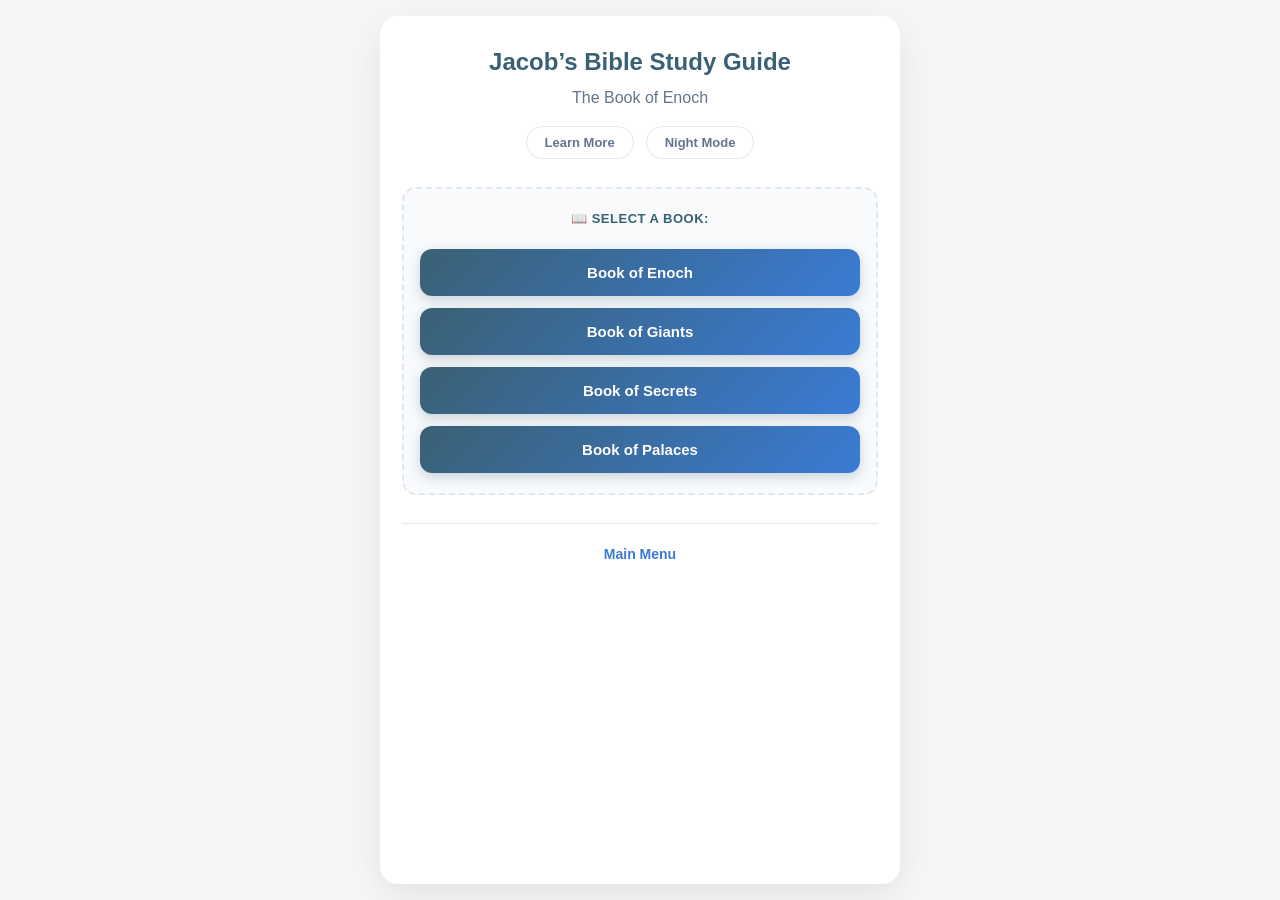
==== commit faf3866c: "Update print statement from 'Hello' to 'Goodbye'" ====
--- a/lost-books/index.html
+++ b/lost-books/index.html
@@ -3,14 +3,14 @@
 <head>
     <meta charset="UTF-8">
     <meta name="viewport" content="width=device-width, initial-scale=1.0">
-    <title>Jacob’s Bible Study Guide – Lost Books of Scripture</title>
+    <title>Jacob’s Bible Study Guide – The Book of Enoch</title>
     <link rel="stylesheet" href="style.css">
 </head>
 <body>
     <div class="container">
         <header class="header">
             <h1>Jacob’s Bible Study Guide</h1>
-            <h2>Lost Books of Scripture</h2>
+            <h2>The Book of Enoch</h2>
 
             <div class="header-buttons">
                 <button id="learnMoreBtn" class="theme-btn">Learn More</button>
@@ -21,15 +21,10 @@
         <section class="volume-section">
             <div class="section-title">📖 SELECT A BOOK:</div>
             
-            <button class="book-btn coming-soon-btn">Book of Adam &amp; Eve</button>
             <button class="book-btn" id="enochBtn">Book of Enoch</button>
-            <button class="book-btn coming-soon-btn">Book of Jasher</button>
-            <button class="book-btn coming-soon-btn">Book of Jubilee</button>
-            <button class="book-btn coming-soon-btn">Book of Judith</button>
-            <button class="book-btn coming-soon-btn">Book of Maccabees</button>
-            <button class="book-btn coming-soon-btn">Book of the Bee</button>
-            <button class="book-btn coming-soon-btn">Book of Tobit</button>
-            <button class="book-btn coming-soon-btn">The Psalms of Solomon</button>
+            <button class="book-btn coming-soon-btn">Book of Giants</button>
+            <button class="book-btn coming-soon-btn">Book of Secrets</button>
+            <button class="book-btn coming-soon-btn">Book of Palaces</button>
         </section>
 
         <footer class="footer">
@@ -42,15 +37,38 @@
         <div class="modal-content">
             <h3>About This App</h3>
             <div class="learn-more-text">
-                <p>I call this collection the Lost Books of Scripture. Driven by my curious nature, I’ve always wondered if there is more to the story beyond simply reading the Bible.</p>
+                <img src="http://jacobseekstruth.com/wp-content/uploads/2026/11/D33D8821-728E-4BF5-BC9B-6DC1CE300473.jpeg" 
+                     alt="Book of Enoch" 
+                     class="learn-more-image">
 
-                <p>Interestingly, some of these so-called “lost” books actually appear in older versions of the Ethiopian Bible—raising the question of why they are absent from most modern English Bibles. Either way, I want to learn more about these stories, as they add valuable depth and context to the history of our beginnings.</p>
+                <p>The Book of Enoch isn't just one single text—it’s actually a collection of three distinct books plus the Book of Giants. To get the full picture, read them in this order: 1 Enoch, the Book of Giants, 2 Enoch, and 3 Enoch.</p>
 
-                <p>I gathered and compiled this app to organize all of this information in one central place—primarily for my own benefit. Most of the material comes from publicly available archives that anyone can access for free. I simply organized it and packaged it into a clean, easy-to-use app. I’m happy to share it with all of you at no cost. I believe it can help anyone in their Bible studies by providing additional puzzle pieces that enrich the overall story with greater context.</p>
+                <p>The best place to pause your Bible reading and dive into these texts is right between Genesis 5:24 and Genesis 6:8, just before the Great Flood begins. In Genesis, Enoch’s entire life is covered in just four brief verses (Genesis 5:21–24), followed immediately by the mysterious mention of the "sons of God" and the Nephilim in Genesis 6:1–4. These four Enochic books zoom in on that exact window of time to fill in the blanks.</p>
 
-                <p>Happy reading, listening, and studying.</p>
+                <h4>How to Read Them Alongside Genesis</h4>
 
-                <p class="signature">Blessings,<br><strong>Jacob Seeks Truth</strong></p>
+                <p><strong>Genesis 5:21–24 (Enoch Walks with God):</strong><br>
+                Genesis simply states that Enoch lived 365 years, walked faithfully with God, and then "was no more, because God took him away."</p>
+
+                <ul>
+                    <li><strong>Read 2 Enoch (The Book of Secrets) here:</strong> This picks up at the exact moment God takes Enoch, detailing his journey through the ten heavens, his brief return to Earth to instruct his sons, and his final assumption into heaven.</li>
+                    <li><strong>Read 3 Enoch (The Book of Palaces) here:</strong> Though framed as a much later vision by Rabbi Ishmael, the backstory it tells happens right at this point in Genesis—explaining Enoch's transformation into the supreme archangel Metatron.</li>
+                </ul>
+
+                <p><strong>Genesis 6:1–4 (The Fallen Angels and the Nephilim):</strong><br>
+                Genesis briefly mentions the "sons of God" having children with human women, producing the mighty Nephilim (giants) as human wickedness begins to spiral out of control.</p>
+
+                <ul>
+                    <li><strong>Read 1 Enoch (The Book of Enoch) here:</strong> Specifically, the opening section (The Book of the Watchers) dramatically expands on these four verses, telling the full story of the 200 fallen angels, the forbidden knowledge they taught humanity, and Enoch acting as an intermediary between them and God.</li>
+                    <li><strong>Read The Book of Giants here:</strong> Fitting directly alongside 1 Enoch, this text shifts the perspective to the Nephilim themselves as they are plagued by nightmares and realize their violent reign is about to be ended by God's judgment.</li>
+                </ul>
+
+                <p><strong>Genesis 6:5–8 (The Coming of the Flood):</strong><br>
+                At this point in Genesis, God sees how corrupt the earth has become and decides to wipe it clean, sparing only Noah.</p>
+
+                <ul>
+                    <li><strong>Return to Genesis here:</strong> All four Enochic texts build up to this exact moment. Once you finish them, resuming Genesis at verse 6:5 seamlessly transitions you into the story of Noah and the Ark.</li>
+                </ul>
             </div>
             <button id="closeLearnMoreBtn" class="btn-back">Back</button>
         </div>
@@ -84,810 +102,4 @@
                 </div>
             </div>
 
-            <!-- LISTEN TO AUDIO -->
-            <div class="accordion-item">
-                <button class="accordion-header main-header" data-target="listenContent">
-                    Listen to Audio
-                    <span class="accordion-icon">▼</span>
-                </button>
-                <div class="accordion-content" id="listenContent">
-
-                    <!-- ========== BOOK OF THE WATCHERS ========== -->
-                    <div class="book-section-header">BOOK OF THE WATCHERS</div>
-
-                    <!-- Chapters 1-11 -->
-                    <div class="accordion-item nested">
-                        <button class="accordion-header nested-header" data-target="ch1">
-                            Chapters 1-11
-                            <span class="accordion-icon">▼</span>
-                        </button>
-                        <div class="accordion-content nested-content" id="ch1">
-                            <div class="chapter-block">
-                                <audio preload="metadata">
-                                    <source src="https://www.archive.org/download/bookofenoch_1812_librivox/bookofenoch_02_charles_128kb.mp3" type="audio/mpeg">
-                                </audio>
-                                <div class="progress-container">
-                                    <span class="current-time">0:00</span>
-                                    <input type="range" class="progress-bar" value="0" min="0" max="100" step="0.1">
-                                    <span class="total-time">0:00</span>
-                                </div>
-                                <button class="player-btn primary play-pause-btn">Play</button>
-                                <div class="seek-controls">
-                                    <button class="player-btn rewind-btn">−15s</button>
-                                    <button class="player-btn restart-btn">Restart</button>
-                                    <button class="player-btn forward-btn">+15s</button>
-                                </div>
-
-                                <!-- Read Summary -->
-                                <div class="accordion-item nested">
-                                    <button class="accordion-header nested-header" data-target="sum-watchers">
-                                        Read Summary
-                                        <span class="accordion-icon">▼</span>
-                                    </button>
-                                    <div class="accordion-content nested-content" id="sum-watchers">
-                                        <div class="summary-block">
-                                            <p>Chapters 1–36. This is the oldest major section. It opens with Enoch’s blessing and a vision of the coming judgment.</p>
-                                            <p>The core narrative describes the fall of the Watchers (200 angels led by Semjaza and Azazel) who descend to earth, take human wives, and teach forbidden knowledge (weapon-making, cosmetics, astrology, etc.). Their offspring, the giants (Nephilim), bring violence and corruption.</p>
-                                            <p>The archangels report the chaos to God, who decrees judgment: the Flood will cleanse the earth, the Watchers will be bound, and the spirits of the giants will become evil spirits that afflict humanity. Enoch is taken on journeys through the cosmos and shown the places of punishment and blessing.</p>
-                                        </div>
-                                    </div>
-                                </div>
-
-                                <!-- See Contents -->
-                                <div class="accordion-item nested">
-                                    <button class="accordion-header nested-header" data-target="contents1">
-                                        See Contents
-                                        <span class="accordion-icon">▼</span>
-                                    </button>
-                                    <div class="accordion-content nested-content" id="contents1">
-                                        <div class="contents-list">
-                                            <p>1: The Blessing of Enoch</p>
-                                            <p>2: The Order of Nature</p>
-                                            <p>3: The Heavenly Bodies</p>
-                                            <p>4: The Seasons and Elements</p>
-                                            <p>5: The Disobedience of Sinners</p>
-                                            <p>6: The Fall of the Watchers</p>
-                                            <p>7: The Deeds of the Giants</p>
-                                            <p>8: Forbidden Knowledge Taught</p>
-                                            <p>9: The Archangels’ Appeal</p>
-                                            <p>10: Judgment Pronounced</p>
-                                            <p>11: Promise of Restoration</p>
-                                        </div>
-                                    </div>
-                                </div>
-                            </div>
-                        </div>
-                    </div>
-
-                    <!-- Chapters 12-19 -->
-                    <div class="accordion-item nested">
-                        <button class="accordion-header nested-header" data-target="ch2">
-                            Chapters 12-19
-                            <span class="accordion-icon">▼</span>
-                        </button>
-                        <div class="accordion-content nested-content" id="ch2">
-                            <div class="chapter-block">
-                                <audio preload="metadata">
-                                    <source src="https://www.archive.org/download/bookofenoch_1812_librivox/bookofenoch_03_charles_128kb.mp3" type="audio/mpeg">
-                                </audio>
-                                <div class="progress-container">
-                                    <span class="current-time">0:00</span>
-                                    <input type="range" class="progress-bar" value="0" min="0" max="100" step="0.1">
-                                    <span class="total-time">0:00</span>
-                                </div>
-                                <button class="player-btn primary play-pause-btn">Play</button>
-                                <div class="seek-controls">
-                                    <button class="player-btn rewind-btn">−15s</button>
-                                    <button class="player-btn restart-btn">Restart</button>
-                                    <button class="player-btn forward-btn">+15s</button>
-                                </div>
-                                <div class="accordion-item nested">
-                                    <button class="accordion-header nested-header" data-target="contents2">
-                                        See Contents
-                                        <span class="accordion-icon">▼</span>
-                                    </button>
-                                    <div class="accordion-content nested-content" id="contents2">
-                                        <div class="contents-list">
-                                            <p>12: Enoch Taken by the Watchers</p>
-                                            <p>13: Enoch’s Intercession</p>
-                                            <p>14: Vision of the Heavenly Palace</p>
-                                            <p>15: Judgment on the Watchers</p>
-                                            <p>16: Final Sentence of the Angels</p>
-                                            <p>17: Journey to the West</p>
-                                            <p>18: The Ends of the Earth</p>
-                                            <p>19: The Prison of the Stars</p>
-                                        </div>
-                                    </div>
-                                </div>
-                            </div>
-                        </div>
-                    </div>
-
-                    <!-- Chapters 20-25 -->
-                    <div class="accordion-item nested">
-                        <button class="accordion-header nested-header" data-target="ch3">
-                            Chapters 20-25
-                            <span class="accordion-icon">▼</span>
-                        </button>
-                        <div class="accordion-content nested-content" id="ch3">
-                            <div class="chapter-block">
-                                <audio preload="metadata">
-                                    <source src="https://www.archive.org/download/bookofenoch_1812_librivox/bookofenoch_03_charles_128kb.mp3" type="audio/mpeg">
-                                </audio>
-                                <div class="progress-container">
-                                    <span class="current-time">0:00</span>
-                                    <input type="range" class="progress-bar" value="0" min="0" max="100" step="0.1">
-                                    <span class="total-time">0:00</span>
-                                </div>
-                                <button class="player-btn primary play-pause-btn">Play</button>
-                                <div class="seek-controls">
-                                    <button class="player-btn rewind-btn">−15s</button>
-                                    <button class="player-btn restart-btn">Restart</button>
-                                    <button class="player-btn forward-btn">+15s</button>
-                                </div>
-                                <div class="accordion-item nested">
-                                    <button class="accordion-header nested-header" data-target="contents3">
-                                        See Contents
-                                        <span class="accordion-icon">▼</span>
-                                    </button>
-                                    <div class="accordion-content nested-content" id="contents3">
-                                        <div class="contents-list">
-                                            <p>20: The Seven Archangels</p>
-                                            <p>21: The Prison of the Angels</p>
-                                            <p>22: The Abodes of the Dead</p>
-                                            <p>23: The Fire of the West</p>
-                                            <p>24: The Mountain of God</p>
-                                            <p>25: The Tree of Life</p>
-                                        </div>
-                                    </div>
-                                </div>
-                            </div>
-                        </div>
-                    </div>
-
-                    <!-- Chapters 26-36 -->
-                    <div class="accordion-item nested">
-                        <button class="accordion-header nested-header" data-target="ch4">
-                            Chapters 26-36
-                            <span class="accordion-icon">▼</span>
-                        </button>
-                        <div class="accordion-content nested-content" id="ch4">
-                            <div class="chapter-block">
-                                <audio preload="metadata">
-                                    <source src="https://www.archive.org/download/bookofenoch_1812_librivox/bookofenoch_05_charles_128kb.mp3" type="audio/mpeg">
-                                </audio>
-                                <div class="progress-container">
-                                    <span class="current-time">0:00</span>
-                                    <input type="range" class="progress-bar" value="0" min="0" max="100" step="0.1">
-                                    <span class="total-time">0:00</span>
-                                </div>
-                                <button class="player-btn primary play-pause-btn">Play</button>
-                                <div class="seek-controls">
-                                    <button class="player-btn rewind-btn">−15s</button>
-                                    <button class="player-btn restart-btn">Restart</button>
-                                    <button class="player-btn forward-btn">+15s</button>
-                                </div>
-                                <div class="accordion-item nested">
-                                    <button class="accordion-header nested-header" data-target="contents4">
-                                        See Contents
-                                        <span class="accordion-icon">▼</span>
-                                    </button>
-                                    <div class="accordion-content nested-content" id="contents4">
-                                        <div class="contents-list">
-                                            <p>26: The Center of the Earth</p>
-                                            <p>27: The Accursed Valley</p>
-                                            <p>28–32: Journey to the East</p>
-                                            <p>33: The Ends of the Earth</p>
-                                            <p>34–35: The Gates of the Winds</p>
-                                            <p>36: Closing Vision of the Watchers</p>
-                                        </div>
-                                    </div>
-                                </div>
-                            </div>
-                        </div>
-                    </div>
-
-                    <!-- ========== BOOK OF PARABLES ========== -->
-                    <div class="book-section-header">BOOK OF PARABLES</div>
-
-                    <!-- Chapters 37-44 -->
-                    <div class="accordion-item nested">
-                        <button class="accordion-header nested-header" data-target="ch5">
-                            Chapters 37-44
-                            <span class="accordion-icon">▼</span>
-                        </button>
-                        <div class="accordion-content nested-content" id="ch5">
-                            <div class="chapter-block">
-                                <audio preload="metadata">
-                                    <source src="https://www.archive.org/download/bookofenoch_1812_librivox/bookofenoch_06_charles_128kb.mp3" type="audio/mpeg">
-                                </audio>
-                                <div class="progress-container">
-                                    <span class="current-time">0:00</span>
-                                    <input type="range" class="progress-bar" value="0" min="0" max="100" step="0.1">
-                                    <span class="total-time">0:00</span>
-                                </div>
-                                <button class="player-btn primary play-pause-btn">Play</button>
-                                <div class="seek-controls">
-                                    <button class="player-btn rewind-btn">−15s</button>
-                                    <button class="player-btn restart-btn">Restart</button>
-                                    <button class="player-btn forward-btn">+15s</button>
-                                </div>
-
-                                <!-- Read Summary -->
-                                <div class="accordion-item nested">
-                                    <button class="accordion-header nested-header" data-target="sum-parables">
-                                        Read Summary
-                                        <span class="accordion-icon">▼</span>
-                                    </button>
-                                    <div class="accordion-content nested-content" id="sum-parables">
-                                        <div class="summary-block">
-                                            <p>Chapters 37–71. This section contains three parables (similitudes) focused on the coming judgment, the Son of Man / Elect One, and the vindication of the righteous.</p>
-                                            <p>It develops a strong messianic figure who is pre-existent, sits on the throne of glory, judges the kings and the mighty, and dwells with the righteous. Themes include the resurrection, the transformation of heaven and earth, and the final defeat of evil.</p>
-                                            <p>Many scholars see close parallels with later New Testament “Son of Man” language.</p>
-                                        </div>
-                                    </div>
-                                </div>
-
-                                <div class="accordion-item nested">
-                                    <button class="accordion-header nested-header" data-target="contents5">
-                                        See Contents
-                                        <span class="accordion-icon">▼</span>
-                                    </button>
-                                    <div class="accordion-content nested-content" id="contents5">
-                                        <div class="contents-list">
-                                            <p>37: Introduction to the Parables</p>
-                                            <p>38: The First Parable – Coming Judgment</p>
-                                            <p>39: The Dwelling of the Righteous</p>
-                                            <p>40: The Four Archangels</p>
-                                            <p>41: Secrets of Heaven &amp; Lightning</p>
-                                            <p>42: Wisdom’s Dwelling</p>
-                                            <p>43–44: The Stars and Lightning</p>
-                                        </div>
-                                    </div>
-                                </div>
-                            </div>
-                        </div>
-                    </div>
-
-                    <!-- Chapters 45-59 -->
-                    <div class="accordion-item nested">
-                        <button class="accordion-header nested-header" data-target="ch6">
-                            Chapters 45-59
-                            <span class="accordion-icon">▼</span>
-                        </button>
-                        <div class="accordion-content nested-content" id="ch6">
-                            <div class="chapter-block">
-                                <audio preload="metadata">
-                                    <source src="https://www.archive.org/download/bookofenoch_1812_librivox/bookofenoch_07_charles_128kb.mp3" type="audio/mpeg">
-                                </audio>
-                                <div class="progress-container">
-                                    <span class="current-time">0:00</span>
-                                    <input type="range" class="progress-bar" value="0" min="0" max="100" step="0.1">
-                                    <span class="total-time">0:00</span>
-                                </div>
-                                <button class="player-btn primary play-pause-btn">Play</button>
-                                <div class="seek-controls">
-                                    <button class="player-btn rewind-btn">−15s</button>
-                                    <button class="player-btn restart-btn">Restart</button>
-                                    <button class="player-btn forward-btn">+15s</button>
-                                </div>
-                                <div class="accordion-item nested">
-                                    <button class="accordion-header nested-header" data-target="contents6">
-                                        See Contents
-                                        <span class="accordion-icon">▼</span>
-                                    </button>
-                                    <div class="accordion-content nested-content" id="contents6">
-                                        <div class="contents-list">
-                                            <p>45: The Second Parable Begins</p>
-                                            <p>46: The Head of Days &amp; Son of Man</p>
-                                            <p>47: Prayer of the Righteous</p>
-                                            <p>48: The Naming of the Son of Man</p>
-                                            <p>49–51: Power, Wisdom &amp; Resurrection</p>
-                                            <p>52–54: Mountains, Angels &amp; Judgment</p>
-                                            <p>55–57: Final Judgment Scenes</p>
-                                            <p>58–59: Lights and Lightning</p>
-                                        </div>
-                                    </div>
-                                </div>
-                            </div>
-                        </div>
-                    </div>
-
-                    <!-- Chapters 60-64 -->
-                    <div class="accordion-item nested">
-                        <button class="accordion-header nested-header" data-target="ch7">
-                            Chapters 60-64
-                            <span class="accordion-icon">▼</span>
-                        </button>
-                        <div class="accordion-content nested-content" id="ch7">
-                            <div class="chapter-block">
-                                <audio preload="metadata">
-                                    <source src="https://www.archive.org/download/bookofenoch_1812_librivox/bookofenoch_08_charles_128kb.mp3" type="audio/mpeg">
-                                </audio>
-                                <div class="progress-container">
-                                    <span class="current-time">0:00</span>
-                                    <input type="range" class="progress-bar" value="0" min="0" max="100" step="0.1">
-                                    <span class="total-time">0:00</span>
-                                </div>
-                                <button class="player-btn primary play-pause-btn">Play</button>
-                                <div class="seek-controls">
-                                    <button class="player-btn rewind-btn">−15s</button>
-                                    <button class="player-btn restart-btn">Restart</button>
-                                    <button class="player-btn forward-btn">+15s</button>
-                                </div>
-                                <div class="accordion-item nested">
-                                    <button class="accordion-header nested-header" data-target="contents7">
-                                        See Contents
-                                        <span class="accordion-icon">▼</span>
-                                    </button>
-                                    <div class="accordion-content nested-content" id="contents7">
-                                        <div class="contents-list">
-                                            <p>60: The Quaking of the Heaven</p>
-                                            <p>61: The Angels of Power</p>
-                                            <p>62: Judgment of the Kings</p>
-                                            <p>63: The Confession of the Mighty</p>
-                                            <p>64: The Fallen Angels’ Vision</p>
-                                        </div>
-                                    </div>
-                                </div>
-                            </div>
-                        </div>
-                    </div>
-
-                    <!-- Chapters 65-71 -->
-                    <div class="accordion-item nested">
-                        <button class="accordion-header nested-header" data-target="ch8">
-                            Chapters 65-71
-                            <span class="accordion-icon">▼</span>
-                        </button>
-                        <div class="accordion-content nested-content" id="ch8">
-                            <div class="chapter-block">
-                                <audio preload="metadata">
-                                    <source src="https://www.archive.org/download/bookofenoch_1812_librivox/bookofenoch_09_charles_128kb.mp3" type="audio/mpeg">
-                                </audio>
-                                <div class="progress-container">
-                                    <span class="current-time">0:00</span>
-                                    <input type="range" class="progress-bar" value="0" min="0" max="100" step="0.1">
-                                    <span class="total-time">0:00</span>
-                                </div>
-                                <button class="player-btn primary play-pause-btn">Play</button>
-                                <div class="seek-controls">
-                                    <button class="player-btn rewind-btn">−15s</button>
-                                    <button class="player-btn restart-btn">Restart</button>
-                                    <button class="player-btn forward-btn">+15s</button>
-                                </div>
-                                <div class="accordion-item nested">
-                                    <button class="accordion-header nested-header" data-target="contents8">
-                                        See Contents
-                                        <span class="accordion-icon">▼</span>
-                                    </button>
-                                    <div class="accordion-content nested-content" id="contents8">
-                                        <div class="contents-list">
-                                            <p>65: Noah’s Vision of the Flood</p>
-                                            <p>66: The Angels of the Waters</p>
-                                            <p>67: Punishment of the Angels</p>
-                                            <p>68: The Secrets of the Angels</p>
-                                            <p>69: The Chiefs of the Fallen</p>
-                                            <p>70: Enoch’s Final Translation</p>
-                                            <p>71: The Son of Man Revealed</p>
-                                        </div>
-                                    </div>
-                                </div>
-                            </div>
-                        </div>
-                    </div>
-
-                    <!-- ========== ASTRONOMICAL BOOK ========== -->
-                    <div class="book-section-header">ASTRONOMICAL BOOK</div>
-
-                    <!-- Chapters 72-75 -->
-                    <div class="accordion-item nested">
-                        <button class="accordion-header nested-header" data-target="ch9">
-                            Chapters 72-75
-                            <span class="accordion-icon">▼</span>
-                        </button>
-                        <div class="accordion-content nested-content" id="ch9">
-                            <div class="chapter-block">
-                                <audio preload="metadata">
-                                    <source src="https://www.archive.org/download/bookofenoch_1812_librivox/bookofenoch_10_charles_128kb.mp3" type="audio/mpeg">
-                                </audio>
-                                <div class="progress-container">
-                                    <span class="current-time">0:00</span>
-                                    <input type="range" class="progress-bar" value="0" min="0" max="100" step="0.1">
-                                    <span class="total-time">0:00</span>
-                                </div>
-                                <button class="player-btn primary play-pause-btn">Play</button>
-                                <div class="seek-controls">
-                                    <button class="player-btn rewind-btn">−15s</button>
-                                    <button class="player-btn restart-btn">Restart</button>
-                                    <button class="player-btn forward-btn">+15s</button>
-                                </div>
-
-                                <!-- Read Summary -->
-                                <div class="accordion-item nested">
-                                    <button class="accordion-header nested-header" data-target="sum-astro">
-                                        Read Summary
-                                        <span class="accordion-icon">▼</span>
-                                    </button>
-                                    <div class="accordion-content nested-content" id="sum-astro">
-                                        <div class="summary-block">
-                                            <p>Chapters 72–82. Also called the Book of the Heavenly Luminaries. The angel Uriel reveals to Enoch the laws of the sun, moon, stars, and calendar.</p>
-                                            <p>It strongly defends a 364-day solar calendar and criticizes those who follow a lunar calendar. Detailed descriptions of the gates of heaven, the winds, the seasons, and the movement of the luminaries are given.</p>
-                                            <p>The section ends with Enoch’s predictions about the moral decline of later generations.</p>
-                                        </div>
-                                    </div>
-                                </div>
-
-                                <div class="accordion-item nested">
-                                    <button class="accordion-header nested-header" data-target="contents9">
-                                        See Contents
-                                        <span class="accordion-icon">▼</span>
-                                    </button>
-                                    <div class="accordion-content nested-content" id="contents9">
-                                        <div class="contents-list">
-                                            <p>72: The Sun and Its Gates</p>
-                                            <p>73: The Moon and Its Course</p>
-                                            <p>74: The Lunar Year</p>
-                                            <p>75: The Leaders of the Stars</p>
-                                        </div>
-                                    </div>
-                                </div>
-                            </div>
-                        </div>
-                    </div>
-
-                    <!-- Chapters 76-82 -->
-                    <div class="accordion-item nested">
-                        <button class="accordion-header nested-header" data-target="ch10">
-                            Chapters 76-82
-                            <span class="accordion-icon">▼</span>
-                        </button>
-                        <div class="accordion-content nested-content" id="ch10">
-                            <div class="chapter-block">
-                                <audio preload="metadata">
-                                    <source src="https://www.archive.org/download/bookofenoch_1812_librivox/bookofenoch_11_charles_128kb.mp3" type="audio/mpeg">
-                                </audio>
-                                <div class="progress-container">
-                                    <span class="current-time">0:00</span>
-                                    <input type="range" class="progress-bar" value="0" min="0" max="100" step="0.1">
-                                    <span class="total-time">0:00</span>
-                                </div>
-                                <button class="player-btn primary play-pause-btn">Play</button>
-                                <div class="seek-controls">
-                                    <button class="player-btn rewind-btn">−15s</button>
-                                    <button class="player-btn restart-btn">Restart</button>
-                                    <button class="player-btn forward-btn">+15s</button>
-                                </div>
-                                <div class="accordion-item nested">
-                                    <button class="accordion-header nested-header" data-target="contents10">
-                                        See Contents
-                                        <span class="accordion-icon">▼</span>
-                                    </button>
-                                    <div class="accordion-content nested-content" id="contents10">
-                                        <div class="contents-list">
-                                            <p>76: The Twelve Windows of the Winds</p>
-                                            <p>77: The Four Quarters of the Earth</p>
-                                            <p>78: Further Laws of the Moon</p>
-                                            <p>79–80: Signs of the Days</p>
-                                            <p>81: Enoch’s Charge to Methuselah</p>
-                                            <p>82: The Four Leaders of the Seasons</p>
-                                        </div>
-                                    </div>
-                                </div>
-                            </div>
-                        </div>
-                    </div>
-
-                    <!-- ========== BOOK OF DREAM VISIONS ========== -->
-                    <div class="book-section-header">BOOK OF DREAM VISIONS</div>
-
-                    <!-- Chapters 83-88 -->
-                    <div class="accordion-item nested">
-                        <button class="accordion-header nested-header" data-target="ch11">
-                            Chapters 83-88
-                            <span class="accordion-icon">▼</span>
-                        </button>
-                        <div class="accordion-content nested-content" id="ch11">
-                            <div class="chapter-block">
-                                <audio preload="metadata">
-                                    <source src="https://www.archive.org/download/bookofenoch_1812_librivox/bookofenoch_12_charles_128kb.mp3" type="audio/mpeg">
-                                </audio>
-                                <div class="progress-container">
-                                    <span class="current-time">0:00</span>
-                                    <input type="range" class="progress-bar" value="0" min="0" max="100" step="0.1">
-                                    <span class="total-time">0:00</span>
-                                </div>
-                                <button class="player-btn primary play-pause-btn">Play</button>
-                                <div class="seek-controls">
-                                    <button class="player-btn rewind-btn">−15s</button>
-                                    <button class="player-btn restart-btn">Restart</button>
-                                    <button class="player-btn forward-btn">+15s</button>
-                                </div>
-
-                                <!-- Read Summary -->
-                                <div class="accordion-item nested">
-                                    <button class="accordion-header nested-header" data-target="sum-dreams">
-                                        Read Summary
-                                        <span class="accordion-icon">▼</span>
-                                    </button>
-                                    <div class="accordion-content nested-content" id="sum-dreams">
-                                        <div class="summary-block">
-                                            <p>Chapters 83–90. Contains two dream visions. The first is a short vision of the Flood.</p>
-                                            <p>The second is the famous “Animal Apocalypse,” an allegorical history of the world from Adam to the Maccabean period (and beyond) in which humans are represented as animals and angels as stars or men.</p>
-                                            <p>It culminates in the judgment of the fallen stars, the building of a new house (temple), and the appearance of a white bull (messianic figure) who transforms all the animals.</p>
-                                        </div>
-                                    </div>
-                                </div>
-
-                                <div class="accordion-item nested">
-                                    <button class="accordion-header nested-header" data-target="contents11">
-                                        See Contents
-                                        <span class="accordion-icon">▼</span>
-                                    </button>
-                                    <div class="accordion-content nested-content" id="contents11">
-                                        <div class="contents-list">
-                                            <p>83: First Dream Vision – The Flood</p>
-                                            <p>84: Enoch’s Prayer</p>
-                                            <p>85: Beginning of the Animal Apocalypse</p>
-                                            <p>86: The Fallen Stars</p>
-                                            <p>87: The Descent of the White Men</p>
-                                            <p>88: Judgment of the Stars</p>
-                                        </div>
-                                    </div>
-                                </div>
-                            </div>
-                        </div>
-                    </div>
-
-                    <!-- Chapters 89 -->
-                    <div class="accordion-item nested">
-                        <button class="accordion-header nested-header" data-target="ch12">
-                            Chapters 89
-                            <span class="accordion-icon">▼</span>
-                        </button>
-                        <div class="accordion-content nested-content" id="ch12">
-                            <div class="chapter-block">
-                                <audio preload="metadata">
-                                    <source src="https://www.archive.org/download/bookofenoch_1812_librivox/bookofenoch_13_charles_128kb.mp3" type="audio/mpeg">
-                                </audio>
-                                <div class="progress-container">
-                                    <span class="current-time">0:00</span>
-                                    <input type="range" class="progress-bar" value="0" min="0" max="100" step="0.1">
-                                    <span class="total-time">0:00</span>
-                                </div>
-                                <button class="player-btn primary play-pause-btn">Play</button>
-                                <div class="seek-controls">
-                                    <button class="player-btn rewind-btn">−15s</button>
-                                    <button class="player-btn restart-btn">Restart</button>
-                                    <button class="player-btn forward-btn">+15s</button>
-                                </div>
-                                <div class="accordion-item nested">
-                                    <button class="accordion-header nested-header" data-target="contents12">
-                                        See Contents
-                                        <span class="accordion-icon">▼</span>
-                                    </button>
-                                    <div class="accordion-content nested-content" id="contents12">
-                                        <div class="contents-list">
-                                            <p>89: The Animal Apocalypse Continued – From the Flood to the Maccabees</p>
-                                        </div>
-                                    </div>
-                                </div>
-                            </div>
-                        </div>
-                    </div>
-
-                    <!-- Chapters 90 -->
-                    <div class="accordion-item nested">
-                        <button class="accordion-header nested-header" data-target="ch13">
-                            Chapters 90
-                            <span class="accordion-icon">▼</span>
-                        </button>
-                        <div class="accordion-content nested-content" id="ch13">
-                            <div class="chapter-block">
-                                <audio preload="metadata">
-                                    <source src="https://www.archive.org/download/bookofenoch_1812_librivox/bookofenoch_09_charles_128kb.mp3" type="audio/mpeg">
-                                </audio>
-                                <div class="progress-container">
-                                    <span class="current-time">0:00</span>
-                                    <input type="range" class="progress-bar" value="0" min="0" max="100" step="0.1">
-                                    <span class="total-time">0:00</span>
-                                </div>
-                                <button class="player-btn primary play-pause-btn">Play</button>
-                                <div class="seek-controls">
-                                    <button class="player-btn rewind-btn">−15s</button>
-                                    <button class="player-btn restart-btn">Restart</button>
-                                    <button class="player-btn forward-btn">+15s</button>
-                                </div>
-                                <div class="accordion-item nested">
-                                    <button class="accordion-header nested-header" data-target="contents13">
-                                        See Contents
-                                        <span class="accordion-icon">▼</span>
-                                    </button>
-                                    <div class="accordion-content nested-content" id="contents13">
-                                        <div class="contents-list">
-                                            <p>90: The Final Judgment and New House (Temple) in the Animal Apocalypse</p>
-                                        </div>
-                                    </div>
-                                </div>
-                            </div>
-                        </div>
-                    </div>
-
-                    <!-- ========== EPISTLE OF ENOCH ========== -->
-                    <div class="book-section-header">EPISTLE OF ENOCH</div>
-
-                    <!-- Chapters 91-97 -->
-                    <div class="accordion-item nested">
-                        <button class="accordion-header nested-header" data-target="ch14">
-                            Chapters 91-97
-                            <span class="accordion-icon">▼</span>
-                        </button>
-                        <div class="accordion-content nested-content" id="ch14">
-                            <div class="chapter-block">
-                                <audio preload="metadata">
-                                    <source src="https://www.archive.org/download/bookofenoch_1812_librivox/bookofenoch_15_charles_128kb.mp3" type="audio/mpeg">
-                                </audio>
-                                <div class="progress-container">
-                                    <span class="current-time">0:00</span>
-                                    <input type="range" class="progress-bar" value="0" min="0" max="100" step="0.1">
-                                    <span class="total-time">0:00</span>
-                                </div>
-                                <button class="player-btn primary play-pause-btn">Play</button>
-                                <div class="seek-controls">
-                                    <button class="player-btn rewind-btn">−15s</button>
-                                    <button class="player-btn restart-btn">Restart</button>
-                                    <button class="player-btn forward-btn">+15s</button>
-                                </div>
-
-                                <!-- Read Summary -->
-                                <div class="accordion-item nested">
-                                    <button class="accordion-header nested-header" data-target="sum-epistle">
-                                        Read Summary
-                                        <span class="accordion-icon">▼</span>
-                                    </button>
-                                    <div class="accordion-content nested-content" id="sum-epistle">
-                                        <div class="summary-block">
-                                            <p>Chapters 91–108. This final section includes the Apocalypse of Weeks (a schematic history divided into ten “weeks”), exhortations to the righteous, woes against sinners, teachings on the two ways, and additional material about the birth of Noah and future judgment.</p>
-                                            <p>It emphasizes moral instruction, the certainty of divine justice, and the ultimate blessing of the righteous.</p>
-                                        </div>
-                                    </div>
-                                </div>
-
-                                <div class="accordion-item nested">
-                                    <button class="accordion-header nested-header" data-target="contents14">
-                                        See Contents
-                                        <span class="accordion-icon">▼</span>
-                                    </button>
-                                    <div class="accordion-content nested-content" id="contents14">
-                                        <div class="contents-list">
-                                            <p>91: Enoch’s Exhortation &amp; Apocalypse of Weeks Begins</p>
-                                            <p>92: The Birth of Noah (fragment)</p>
-                                            <p>93: The Apocalypse of Weeks</p>
-                                            <p>94–97: Woes Against Sinners &amp; Encouragement of the Righteous</p>
-                                        </div>
-                                    </div>
-                                </div>
-                            </div>
-                        </div>
-                    </div>
-
-                    <!-- Chapters 98-105 -->
-                    <div class="accordion-item nested">
-                        <button class="accordion-header nested-header" data-target="ch15">
-                            Chapters 98-105
-                            <span class="accordion-icon">▼</span>
-                        </button>
-                        <div class="accordion-content nested-content" id="ch15">
-                            <div class="chapter-block">
-                                <audio preload="metadata">
-                                    <source src="https://www.archive.org/download/bookofenoch_1812_librivox/bookofenoch_16_charles_128kb.mp3" type="audio/mpeg">
-                                </audio>
-                                <div class="progress-container">
-                                    <span class="current-time">0:00</span>
-                                    <input type="range" class="progress-bar" value="0" min="0" max="100" step="0.1">
-                                    <span class="total-time">0:00</span>
-                                </div>
-                                <button class="player-btn primary play-pause-btn">Play</button>
-                                <div class="seek-controls">
-                                    <button class="player-btn rewind-btn">−15s</button>
-                                    <button class="player-btn restart-btn">Restart</button>
-                                    <button class="player-btn forward-btn">+15s</button>
-                                </div>
-                                <div class="accordion-item nested">
-                                    <button class="accordion-header nested-header" data-target="contents15">
-                                        See Contents
-                                        <span class="accordion-icon">▼</span>
-                                    </button>
-                                    <div class="accordion-content nested-content" id="contents15">
-                                        <div class="contents-list">
-                                            <p>98–99: Further Woes and Judgments</p>
-                                            <p>100–102: The Fate of the Righteous and Sinners</p>
-                                            <p>103–104: Comfort for the Righteous</p>
-                                            <p>105: Final Blessing</p>
-                                        </div>
-                                    </div>
-                                </div>
-                            </div>
-                        </div>
-                    </div>
-
-                    <!-- Chapters 106-108 -->
-                    <div class="accordion-item nested">
-                        <button class="accordion-header nested-header" data-target="ch16">
-                            Chapters 106-108
-                            <span class="accordion-icon">▼</span>
-                        </button>
-                        <div class="accordion-content nested-content" id="ch16">
-                            <div class="chapter-block">
-                                <audio preload="metadata">
-                                    <source src="https://www.archive.org/download/bookofenoch_1812_librivox/bookofenoch_17_charles_128kb.mp3" type="audio/mpeg">
-                                </audio>
-                                <div class="progress-container">
-                                    <span class="current-time">0:00</span>
-                                    <input type="range" class="progress-bar" value="0" min="0" max="100" step="0.1">
-                                    <span class="total-time">0:00</span>
-                                </div>
-                                <button class="player-btn primary play-pause-btn">Play</button>
-                                <div class="seek-controls">
-                                    <button class="player-btn rewind-btn">−15s</button>
-                                    <button class="player-btn restart-btn">Restart</button>
-                                    <button class="player-btn forward-btn">+15s</button>
-                                </div>
-                                <div class="accordion-item nested">
-                                    <button class="accordion-header nested-header" data-target="contents16">
-                                        See Contents
-                                        <span class="accordion-icon">▼</span>
-                                    </button>
-                                    <div class="accordion-content nested-content" id="contents16">
-                                        <div class="contents-list">
-                                            <p>106–107: The Birth of Noah</p>
-                                            <p>108: Final Admonition and Conclusion</p>
-                                        </div>
-                                    </div>
-                                </div>
-                            </div>
-                        </div>
-                    </div>
-
-                </div>
-            </div>
-
-            <!-- READ THE BOOK -->
-            <div class="accordion-item">
-                <button class="accordion-header main-header" data-target="readContent">
-                    Read the Book
-                    <span class="accordion-icon">▼</span>
-                </button>
-                <div class="accordion-content" id="readContent">
-                    <a href="https://archive.org/download/bookofenoch0000unse/bookofenoch0000unse.pdf" 
-                       class="download-btn" target="_blank" rel="noopener">
-                        Download PDF (English)
-                    </a>
-                    <a href="https://archive.org/download/ethiopicversiono00charuoft/ethiopicversiono00charuoft.pdf" 
-                       class="download-btn" target="_blank" rel="noopener">
-                        Download PDF (Ethiopic)
-                    </a>
-                </div>
-            </div>
-
-            <!-- REFERENCES -->
-            <div class="accordion-item">
-                <button class="accordion-header main-header" data-target="refContent">
-                    References
-                    <span class="accordion-icon">▼</span>
-                </button>
-                <div class="accordion-content" id="refContent">
-                    <a href="https://en.wikipedia.org/wiki/Book_of_Enoch" 
-                       class="download-btn wiki-btn" target="_blank" rel="noopener">
-                        Wiki
-                    </a>
-                </div>
-            </div>
-
-            <button id="closeEnochBtn" class="btn-back">Back</button>
-        </div>
-    </div>
-
-    <script src="app.js"></script>
-</body>
-</html>
+            <!-- LIST
--- a/lost-books/style.css
+++ b/lost-books/style.css
@@ -21,7 +21,6 @@
 }
 
 *, *::before, *::after { box-sizing: border-box; }
-
 html { -webkit-text-size-adjust: 100%; }
 
 body {
@@ -50,20 +49,8 @@
 }
 
 .header { text-align: center; }
-
-h1 {
-    font-size: 24px;
-    font-weight: 700;
-    color: var(--primary-color);
-    margin: 0 0 6px 0;
-}
-
-h2 {
-    font-size: 16px;
-    font-weight: 500;
-    color: var(--muted-text);
-    margin: 0 0 16px 0;
-}
+h1 { font-size: 24px; font-weight: 700; color: var(--primary-color); margin: 0 0 6px 0; }
+h2 { font-size: 16px; font-weight: 500; color: var(--muted-text); margin: 0 0 16px 0; }
 
 .header-buttons {
     display: flex;
@@ -84,7 +71,6 @@
     transition: all 0.2s;
     font-family: inherit;
 }
-
 .theme-btn:hover {
     background: var(--light-bg);
     color: var(--primary-color);
@@ -127,7 +113,6 @@
     box-shadow: 0 4px 12px rgba(58, 96, 115, 0.25);
     font-family: inherit;
 }
-
 .book-btn:hover { opacity: 0.93; }
 .book-btn:active { transform: scale(0.98); }
 
@@ -151,10 +136,7 @@
     transition: background 0.2s;
     font-family: inherit;
 }
-
-.main-menu-btn:hover {
-    background: rgba(58, 123, 213, 0.1);
-}
+.main-menu-btn:hover { background: rgba(58, 123, 213, 0.1); }
 
 /* Modal */
 .modal {
@@ -171,11 +153,7 @@
     z-index: 1000;
     padding: 16px;
 }
-
-.modal.open {
-    opacity: 1;
-    pointer-events: auto;
-}
+.modal.open { opacity: 1; pointer-events: auto; }
 
 .modal-content {
     background: var(--card-bg);
@@ -188,7 +166,6 @@
     box-shadow: 0 20px 50px rgba(0, 0, 0, 0.2);
     color: var(--text-color);
 }
-
 .modal-content h3 {
     margin: 0 0 18px 0;
     color: var(--primary-color);
@@ -204,7 +181,6 @@
     line-height: 1.65;
     margin: 0 0 14px 0;
 }
-
 .signature { margin-top: 20px !important; font-style: italic; }
 
 .btn-back {
@@ -221,12 +197,7 @@
     cursor: pointer;
     font-family: inherit;
 }
-
-body.dark-mode .btn-back {
-    background: #334155;
-    color: #e2e8f0;
-}
-
+body.dark-mode .btn-back { background: #334155; color: #e2e8f0; }
 .btn-back:hover { background: #cbd5e1; }
 body.dark-mode .btn-back:hover { background: #475569; }
 
@@ -237,7 +208,6 @@
     border-radius: 10px;
     overflow: hidden;
 }
-
 .accordion-item.nested {
     margin: 8px 10px;
     border-radius: 8px;
@@ -258,22 +228,17 @@
     font-family: inherit;
     transition: background 0.2s;
 }
-
 .accordion-header.nested-header {
     font-size: 14px;
     padding: 12px 14px;
 }
-
 .accordion-header:hover { background: var(--border-color); }
 
 .accordion-icon {
     font-size: 12px;
     transition: transform 0.25s;
 }
-
-.accordion-header.active .accordion-icon {
-    transform: rotate(180deg);
-}
+.accordion-header.active .accordion-icon { transform: rotate(180deg); }
 
 .accordion-content {
     max-height: 0;
@@ -281,14 +246,8 @@
     transition: max-height 0.35s ease;
     background: var(--card-bg);
 }
-
-.accordion-content.open {
-    max-height: 8000px;
-}
-
-.nested-content.open {
-    max-height: 1200px;
-}
+.accordion-content.open { max-height: 8000px; }
+.nested-content.open { max-height: 1500px; }
 
 .chapter-block { padding: 14px; }
 
@@ -298,9 +257,10 @@
     color: var(--primary-color);
     text-transform: uppercase;
     letter-spacing: 0.5px;
-    margin: 18px 12px 8px;
-    padding-bottom: 4px;
+    margin: 18px 12px 10px;
+    padding-bottom: 6px;
     border-bottom: 1px solid var(--border-color);
+    text-align: center;
 }
 
 .about-text {
@@ -308,13 +268,15 @@
     font-size: 15px;
     line-height: 1.65;
 }
-
 .about-text p { margin: 0 0 12px 0; }
 
 .summary-block {
     padding: 14px;
     font-size: 14.5px;
-    line-height: 1.6;
+    line-height: 1.65;
+}
+.summary-block p {
+    margin: 0 0 12px 0;
 }
 
 .contents-list {
@@ -322,7 +284,6 @@
     font-size: 13.5px;
     line-height: 1.5;
 }
-
 .contents-list p {
     margin: 0 0 6px 0;
     color: var(--text-color);
@@ -335,14 +296,12 @@
     gap: 10px;
     margin-bottom: 12px;
 }
-
 .progress-container span {
     font-size: 12px;
     color: var(--muted-text);
     min-width: 34px;
     text-align: center;
 }
-
 .progress-bar {
     flex: 1;
     height: 6px;
@@ -353,7 +312,6 @@
     outline: none;
     cursor: pointer;
 }
-
 .progress-bar::-webkit-slider-thumb {
     -webkit-appearance: none;
     width: 15px;
@@ -362,7 +320,6 @@
     border-radius: 50%;
     cursor: pointer;
 }
-
 .progress-bar::-moz-range-thumb {
     width: 15px;
     height: 15px;
@@ -384,7 +341,6 @@
     transition: all 0.2s;
     font-family: inherit;
 }
-
 .player-btn.primary {
     width: 100%;
     background: linear-gradient(135deg, #3a6073, #3a7bd5);
@@ -392,7 +348,6 @@
     border: none;
     margin-bottom: 10px;
 }
-
 .player-btn.primary:hover { opacity: 0.9; }
 
 .seek-controls {
@@ -400,12 +355,10 @@
     gap: 8px;
     margin-bottom: 12px;
 }
-
 .seek-controls .player-btn { flex: 1; }
-
 .player-btn:hover { background: var(--border-color); }
 
-/* Download / Wiki Buttons */
+/* Download / Wiki */
 .download-btn {
     display: block;
     margin: 12px 16px;
@@ -420,14 +373,9 @@
     font-weight: 700;
     transition: opacity 0.2s;
 }
-
 .download-btn:hover { opacity: 0.9; }
-
 .download-btn + .download-btn { margin-top: 10px; }
-
-.wiki-btn {
-    background: linear-gradient(135deg, #4a5568, #2d3748);
-}
+.wiki-btn { background: linear-gradient(135deg, #4a5568, #2d3748); }
 
 @media (max-width: 480px) {
     body { padding: 12px; }
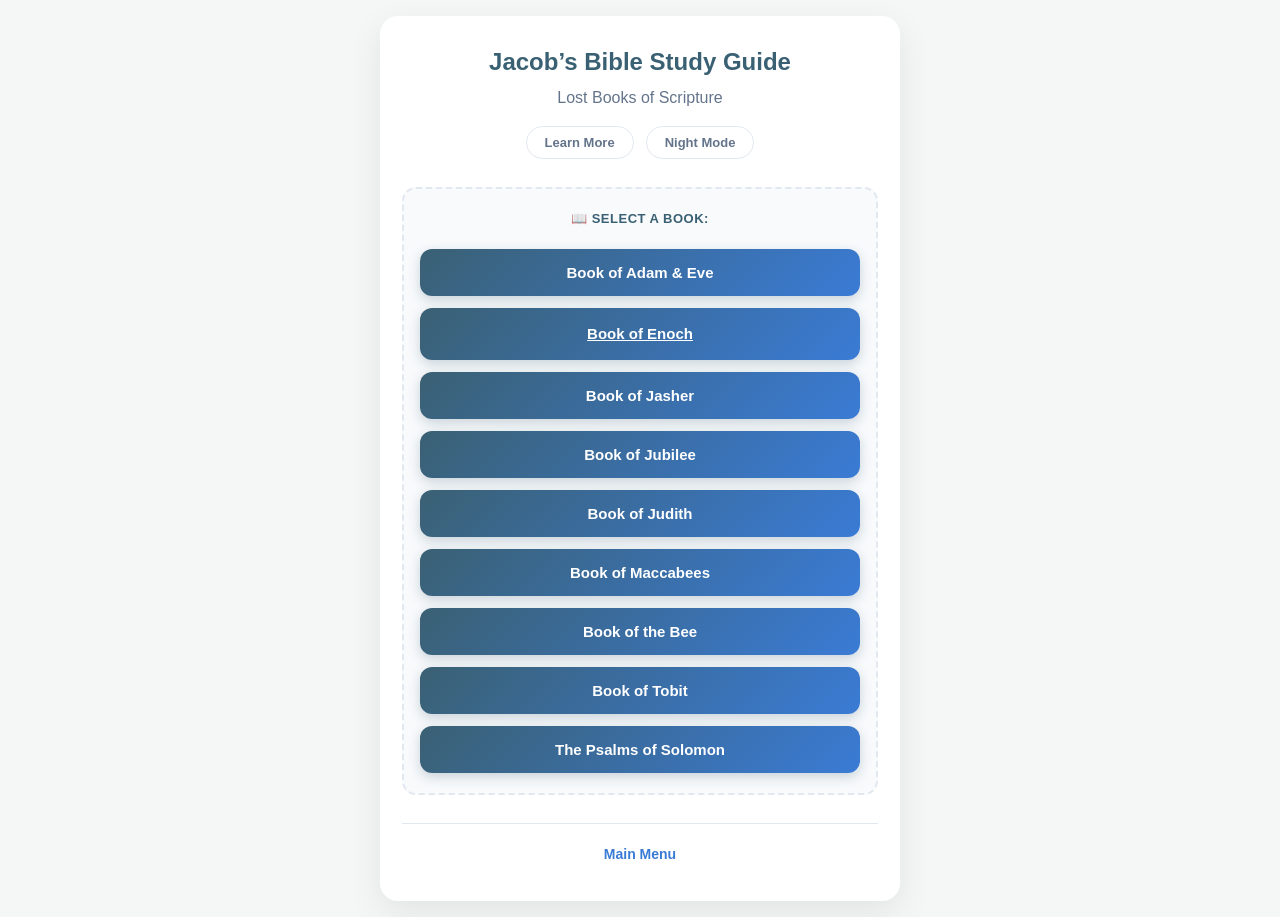
==== commit dfa3635b: "Update print statement from 'Hello' to 'Goodbye'" ====
--- a/lost-books/index.html
+++ b/lost-books/index.html
@@ -3,14 +3,14 @@
 <head>
     <meta charset="UTF-8">
     <meta name="viewport" content="width=device-width, initial-scale=1.0">
-    <title>Jacob’s Bible Study Guide – The Book of Enoch</title>
+    <title>Jacob’s Bible Study Guide – Lost Books of Scripture</title>
     <link rel="stylesheet" href="style.css">
 </head>
 <body>
     <div class="container">
         <header class="header">
             <h1>Jacob’s Bible Study Guide</h1>
-            <h2>The Book of Enoch</h2>
+            <h2>Lost Books of Scripture</h2>
 
             <div class="header-buttons">
                 <button id="learnMoreBtn" class="theme-btn">Learn More</button>
@@ -21,10 +21,15 @@
         <section class="volume-section">
             <div class="section-title">📖 SELECT A BOOK:</div>
             
-            <button class="book-btn" id="enochBtn">Book of Enoch</button>
-            <button class="book-btn coming-soon-btn">Book of Giants</button>
-            <button class="book-btn coming-soon-btn">Book of Secrets</button>
-            <button class="book-btn coming-soon-btn">Book of Palaces</button>
+            <button class="book-btn coming-soon-btn">Book of Adam &amp; Eve</button>
+            <a href="https://jacobseekstruth.github.io/jacobs-bsg-app/lost-books/book-of-enoch/" class="book-btn">Book of Enoch</a>
+            <button class="book-btn coming-soon-btn">Book of Jasher</button>
+            <button class="book-btn coming-soon-btn">Book of Jubilee</button>
+            <button class="book-btn coming-soon-btn">Book of Judith</button>
+            <button class="book-btn coming-soon-btn">Book of Maccabees</button>
+            <button class="book-btn coming-soon-btn">Book of the Bee</button>
+            <button class="book-btn coming-soon-btn">Book of Tobit</button>
+            <button class="book-btn coming-soon-btn">The Psalms of Solomon</button>
         </section>
 
         <footer class="footer">
@@ -37,38 +42,15 @@
         <div class="modal-content">
             <h3>About This App</h3>
             <div class="learn-more-text">
-                <img src="http://jacobseekstruth.com/wp-content/uploads/2026/11/D33D8821-728E-4BF5-BC9B-6DC1CE300473.jpeg" 
-                     alt="Book of Enoch" 
-                     class="learn-more-image">
+                <p>I call this collection the Lost Books of Scripture. Driven by my curious nature, I’ve always wondered if there is more to the story beyond simply reading the Bible.</p>
 
-                <p>The Book of Enoch isn't just one single text—it’s actually a collection of three distinct books plus the Book of Giants. To get the full picture, read them in this order: 1 Enoch, the Book of Giants, 2 Enoch, and 3 Enoch.</p>
+                <p>Interestingly, some of these so-called “lost” books actually appear in older versions of the Ethiopian Bible—raising the question of why they are absent from most modern English Bibles. Either way, I want to learn more about these stories, as they add valuable depth and context to the history of our beginnings.</p>
 
-                <p>The best place to pause your Bible reading and dive into these texts is right between Genesis 5:24 and Genesis 6:8, just before the Great Flood begins. In Genesis, Enoch’s entire life is covered in just four brief verses (Genesis 5:21–24), followed immediately by the mysterious mention of the "sons of God" and the Nephilim in Genesis 6:1–4. These four Enochic books zoom in on that exact window of time to fill in the blanks.</p>
+                <p>I gathered and compiled this app to organize all of this information in one central place—primarily for my own benefit. Most of the material comes from publicly available archives that anyone can access for free. I simply organized it and packaged it into a clean, easy-to-use app. I’m happy to share it with all of you at no cost. I believe it can help anyone in their Bible studies by providing additional puzzle pieces that enrich the overall story with greater context.</p>
 
-                <h4>How to Read Them Alongside Genesis</h4>
+                <p>Happy reading, listening, and studying.</p>
 
-                <p><strong>Genesis 5:21–24 (Enoch Walks with God):</strong><br>
-                Genesis simply states that Enoch lived 365 years, walked faithfully with God, and then "was no more, because God took him away."</p>
-
-                <ul>
-                    <li><strong>Read 2 Enoch (The Book of Secrets) here:</strong> This picks up at the exact moment God takes Enoch, detailing his journey through the ten heavens, his brief return to Earth to instruct his sons, and his final assumption into heaven.</li>
-                    <li><strong>Read 3 Enoch (The Book of Palaces) here:</strong> Though framed as a much later vision by Rabbi Ishmael, the backstory it tells happens right at this point in Genesis—explaining Enoch's transformation into the supreme archangel Metatron.</li>
-                </ul>
-
-                <p><strong>Genesis 6:1–4 (The Fallen Angels and the Nephilim):</strong><br>
-                Genesis briefly mentions the "sons of God" having children with human women, producing the mighty Nephilim (giants) as human wickedness begins to spiral out of control.</p>
-
-                <ul>
-                    <li><strong>Read 1 Enoch (The Book of Enoch) here:</strong> Specifically, the opening section (The Book of the Watchers) dramatically expands on these four verses, telling the full story of the 200 fallen angels, the forbidden knowledge they taught humanity, and Enoch acting as an intermediary between them and God.</li>
-                    <li><strong>Read The Book of Giants here:</strong> Fitting directly alongside 1 Enoch, this text shifts the perspective to the Nephilim themselves as they are plagued by nightmares and realize their violent reign is about to be ended by God's judgment.</li>
-                </ul>
-
-                <p><strong>Genesis 6:5–8 (The Coming of the Flood):</strong><br>
-                At this point in Genesis, God sees how corrupt the earth has become and decides to wipe it clean, sparing only Noah.</p>
-
-                <ul>
-                    <li><strong>Return to Genesis here:</strong> All four Enochic texts build up to this exact moment. Once you finish them, resuming Genesis at verse 6:5 seamlessly transitions you into the story of Noah and the Ark.</li>
-                </ul>
+                <p class="signature">Blessings,<br><strong>Jacob Seeks Truth</strong></p>
             </div>
             <button id="closeLearnMoreBtn" class="btn-back">Back</button>
         </div>
@@ -83,23 +65,6 @@
         </div>
     </div>
 
-    <!-- BOOK OF ENOCH MODAL -->
-    <div id="enochModal" class="modal">
-        <div class="modal-content">
-            <h3>Book of Enoch</h3>
-
-            <!-- ABOUT -->
-            <div class="accordion-item">
-                <button class="accordion-header main-header" data-target="aboutContent">
-                    About
-                    <span class="accordion-icon">▼</span>
-                </button>
-                <div class="accordion-content" id="aboutContent">
-                    <div class="about-text">
-                        <p>The Book of Enoch (also called 1 Enoch) is an ancient Jewish apocalyptic text traditionally ascribed to Enoch, the great-grandfather of Noah. Most scholars date the older sections (especially the Book of the Watchers) to approximately 300–200 BC, while the Book of Parables is generally placed around the 1st century BC. It is not included in the Jewish or most Christian canons, but it is regarded as scripture by the Ethiopian Orthodox Tewahedo Church and the Eritrean Orthodox Tewahedo Church.</p>
-                        <p>The book expands on Genesis 6 and contains unique material about the fall of the Watchers (angels), the origin of evil spirits and the Nephilim, the reasons for the Flood, heavenly journeys, astronomical secrets, dream visions, and the coming judgment and messianic kingdom.</p>
-                    </div>
-                </div>
-            </div>
-
-            <!-- LIST
+    <script src="app.js"></script>
+</body>
+</html>
--- a/lost-books/style.css
+++ b/lost-books/style.css
@@ -176,11 +176,41 @@
 .coming-soon-content { text-align: center; }
 .coming-soon-content p { margin: 0 0 20px 0; font-size: 16px; }
 
+/* Learn More content */
 .learn-more-text p {
     font-size: 15.5px;
     line-height: 1.65;
     margin: 0 0 14px 0;
 }
+
+.learn-more-image {
+    width: 100%;
+    max-width: 100%;
+    height: auto;
+    border-radius: 12px;
+    margin-bottom: 20px;
+    display: block;
+    box-shadow: 0 4px 12px rgba(0, 0, 0, 0.1);
+}
+
+.learn-more-text h4 {
+    margin: 22px 0 12px 0;
+    color: var(--primary-color);
+    font-size: 16px;
+    font-weight: 700;
+}
+
+.learn-more-text ul {
+    margin: 0 0 18px 0;
+    padding-left: 22px;
+}
+
+.learn-more-text li {
+    margin-bottom: 12px;
+    font-size: 15px;
+    line-height: 1.6;
+}
+
 .signature { margin-top: 20px !important; font-style: italic; }
 
 .btn-back {
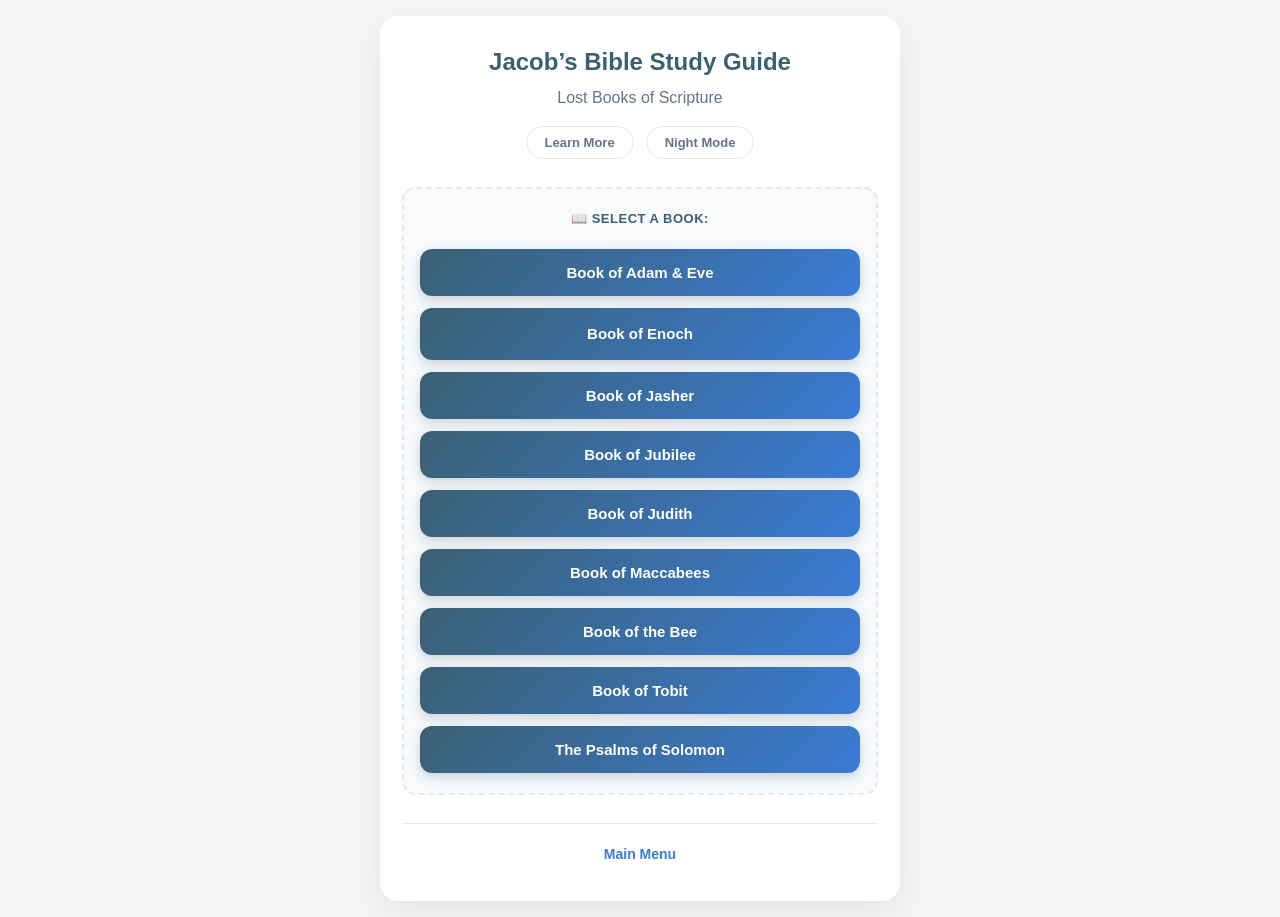
==== commit 1510ea6e: "Modify Book of Enoch link style Updated the Book of Enoch link to remove text-decoration." ====
--- a/lost-books/index.html
+++ b/lost-books/index.html
@@ -22,7 +22,7 @@
             <div class="section-title">📖 SELECT A BOOK:</div>
             
             <button class="book-btn coming-soon-btn">Book of Adam &amp; Eve</button>
-            <a href="https://jacobseekstruth.github.io/jacobs-bsg-app/lost-books/book-of-enoch/" class="book-btn">Book of Enoch</a>
+            <a href="https://jacobseekstruth.github.io/jacobs-bsg-app/lost-books/book-of-enoch/" class="book-btn" style="text-decoration: none;">Book of Enoch</a>
             <button class="book-btn coming-soon-btn">Book of Jasher</button>
             <button class="book-btn coming-soon-btn">Book of Jubilee</button>
             <button class="book-btn coming-soon-btn">Book of Judith</button>
--- a/lost-books/style.css
+++ b/lost-books/style.css
@@ -112,6 +112,7 @@
     transition: opacity 0.2s, transform 0.1s;
     box-shadow: 0 4px 12px rgba(58, 96, 115, 0.25);
     font-family: inherit;
+    text-decoration: none; /* important for the <a> version */
 }
 .book-btn:hover { opacity: 0.93; }
 .book-btn:active { transform: scale(0.98); }
@@ -176,41 +177,11 @@
 .coming-soon-content { text-align: center; }
 .coming-soon-content p { margin: 0 0 20px 0; font-size: 16px; }
 
-/* Learn More content */
 .learn-more-text p {
     font-size: 15.5px;
     line-height: 1.65;
     margin: 0 0 14px 0;
 }
-
-.learn-more-image {
-    width: 100%;
-    max-width: 100%;
-    height: auto;
-    border-radius: 12px;
-    margin-bottom: 20px;
-    display: block;
-    box-shadow: 0 4px 12px rgba(0, 0, 0, 0.1);
-}
-
-.learn-more-text h4 {
-    margin: 22px 0 12px 0;
-    color: var(--primary-color);
-    font-size: 16px;
-    font-weight: 700;
-}
-
-.learn-more-text ul {
-    margin: 0 0 18px 0;
-    padding-left: 22px;
-}
-
-.learn-more-text li {
-    margin-bottom: 12px;
-    font-size: 15px;
-    line-height: 1.6;
-}
-
 .signature { margin-top: 20px !important; font-style: italic; }
 
 .btn-back {
@@ -231,7 +202,7 @@
 .btn-back:hover { background: #cbd5e1; }
 body.dark-mode .btn-back:hover { background: #475569; }
 
-/* Accordion */
+/* Accordion (kept for potential future use) */
 .accordion-item {
     margin-bottom: 12px;
     border: 1px solid var(--border-color);
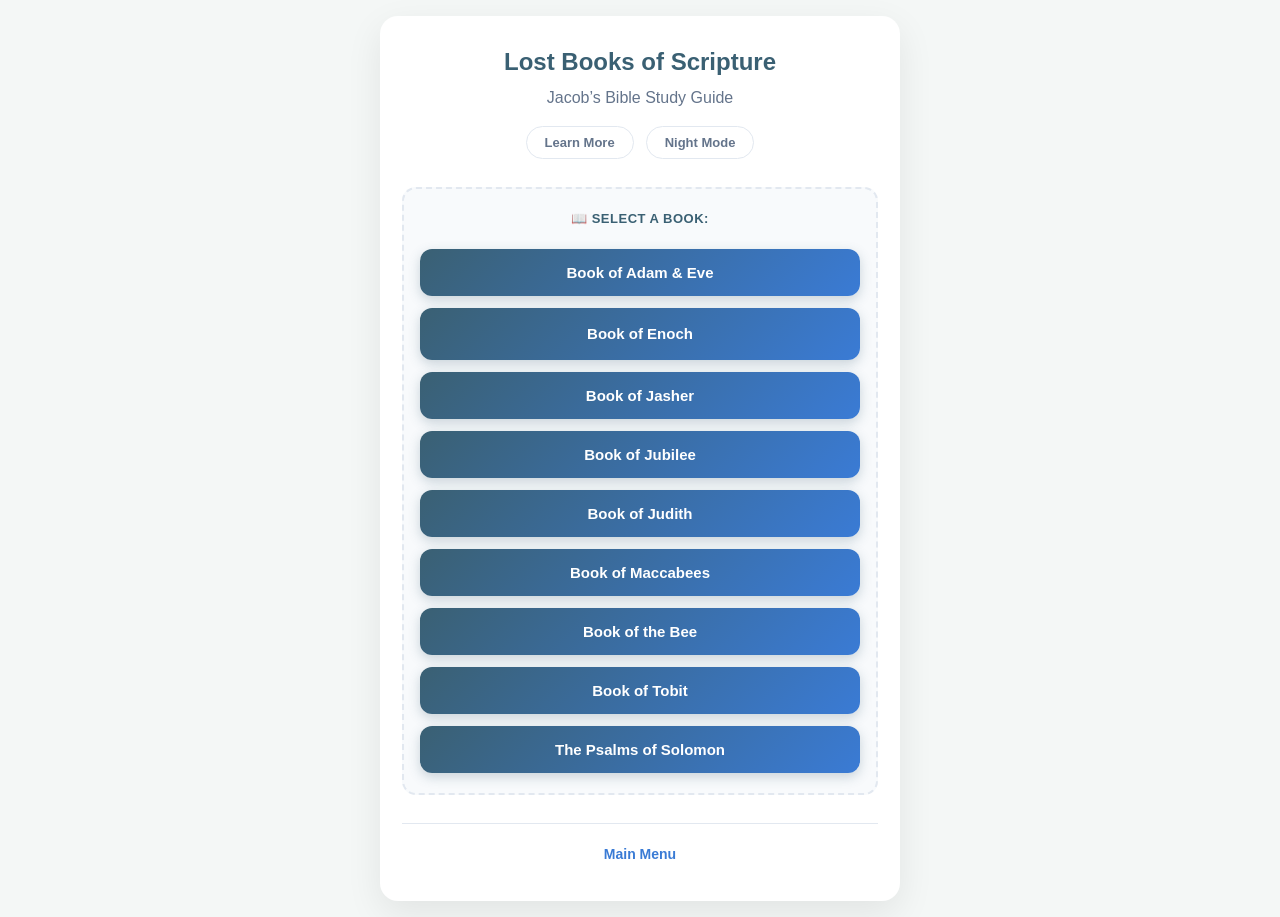
==== commit d18ff20c: "Update index.html" ====
--- a/lost-books/index.html
+++ b/lost-books/index.html
@@ -9,8 +9,8 @@
 <body>
     <div class="container">
         <header class="header">
-            <h1>Jacob’s Bible Study Guide</h1>
-            <h2>Lost Books of Scripture</h2>
+            <h1>Lost Books of Scripture</h1>
+            <h2>Jacob’s Bible Study Guide</h2>
 
             <div class="header-buttons">
                 <button id="learnMoreBtn" class="theme-btn">Learn More</button>
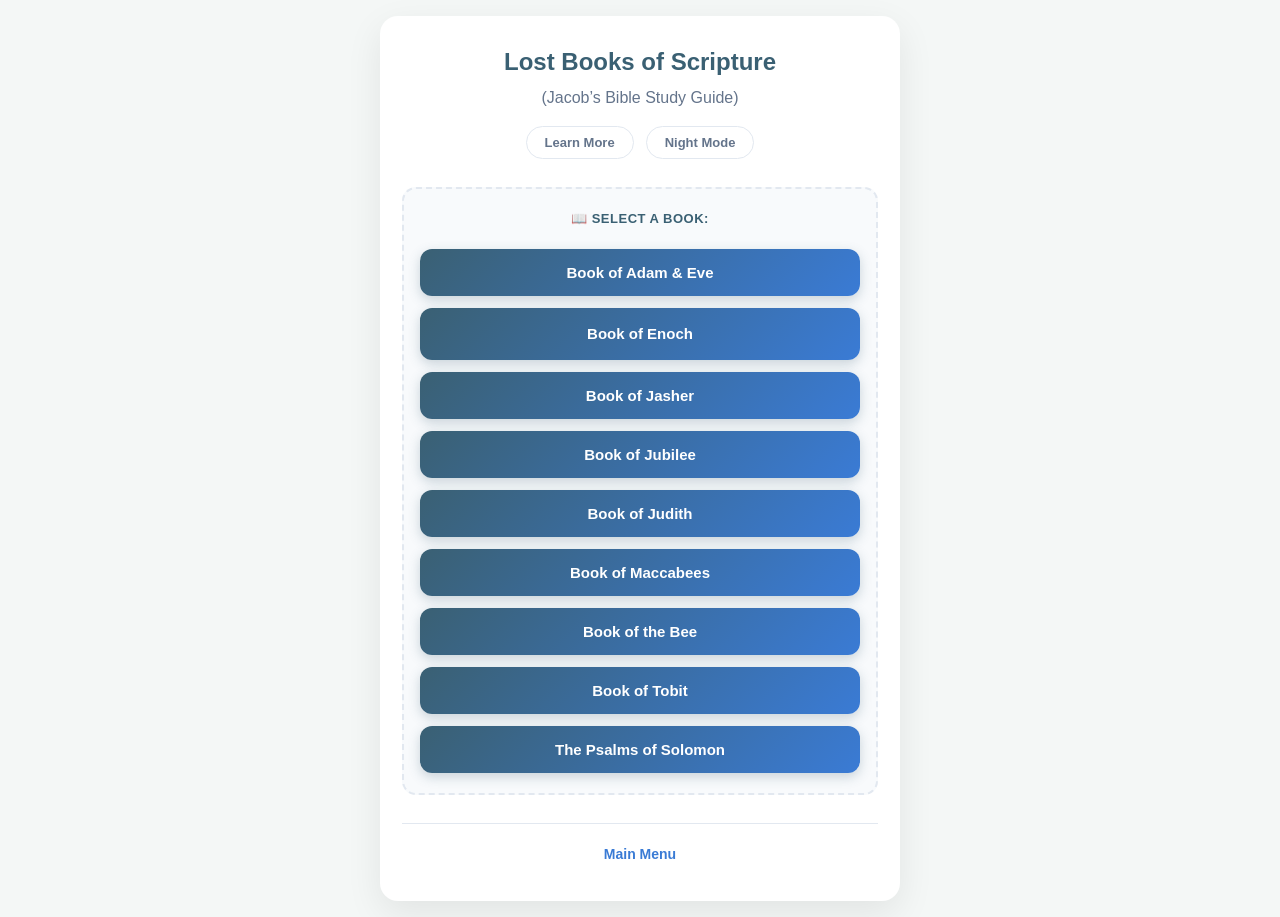
==== commit b6ddcb7b: "Update subtitle format in index.html" ====
--- a/lost-books/index.html
+++ b/lost-books/index.html
@@ -10,7 +10,7 @@
     <div class="container">
         <header class="header">
             <h1>Lost Books of Scripture</h1>
-            <h2>Jacob’s Bible Study Guide</h2>
+            <h2>(Jacob’s Bible Study Guide)</h2>
 
             <div class="header-buttons">
                 <button id="learnMoreBtn" class="theme-btn">Learn More</button>
